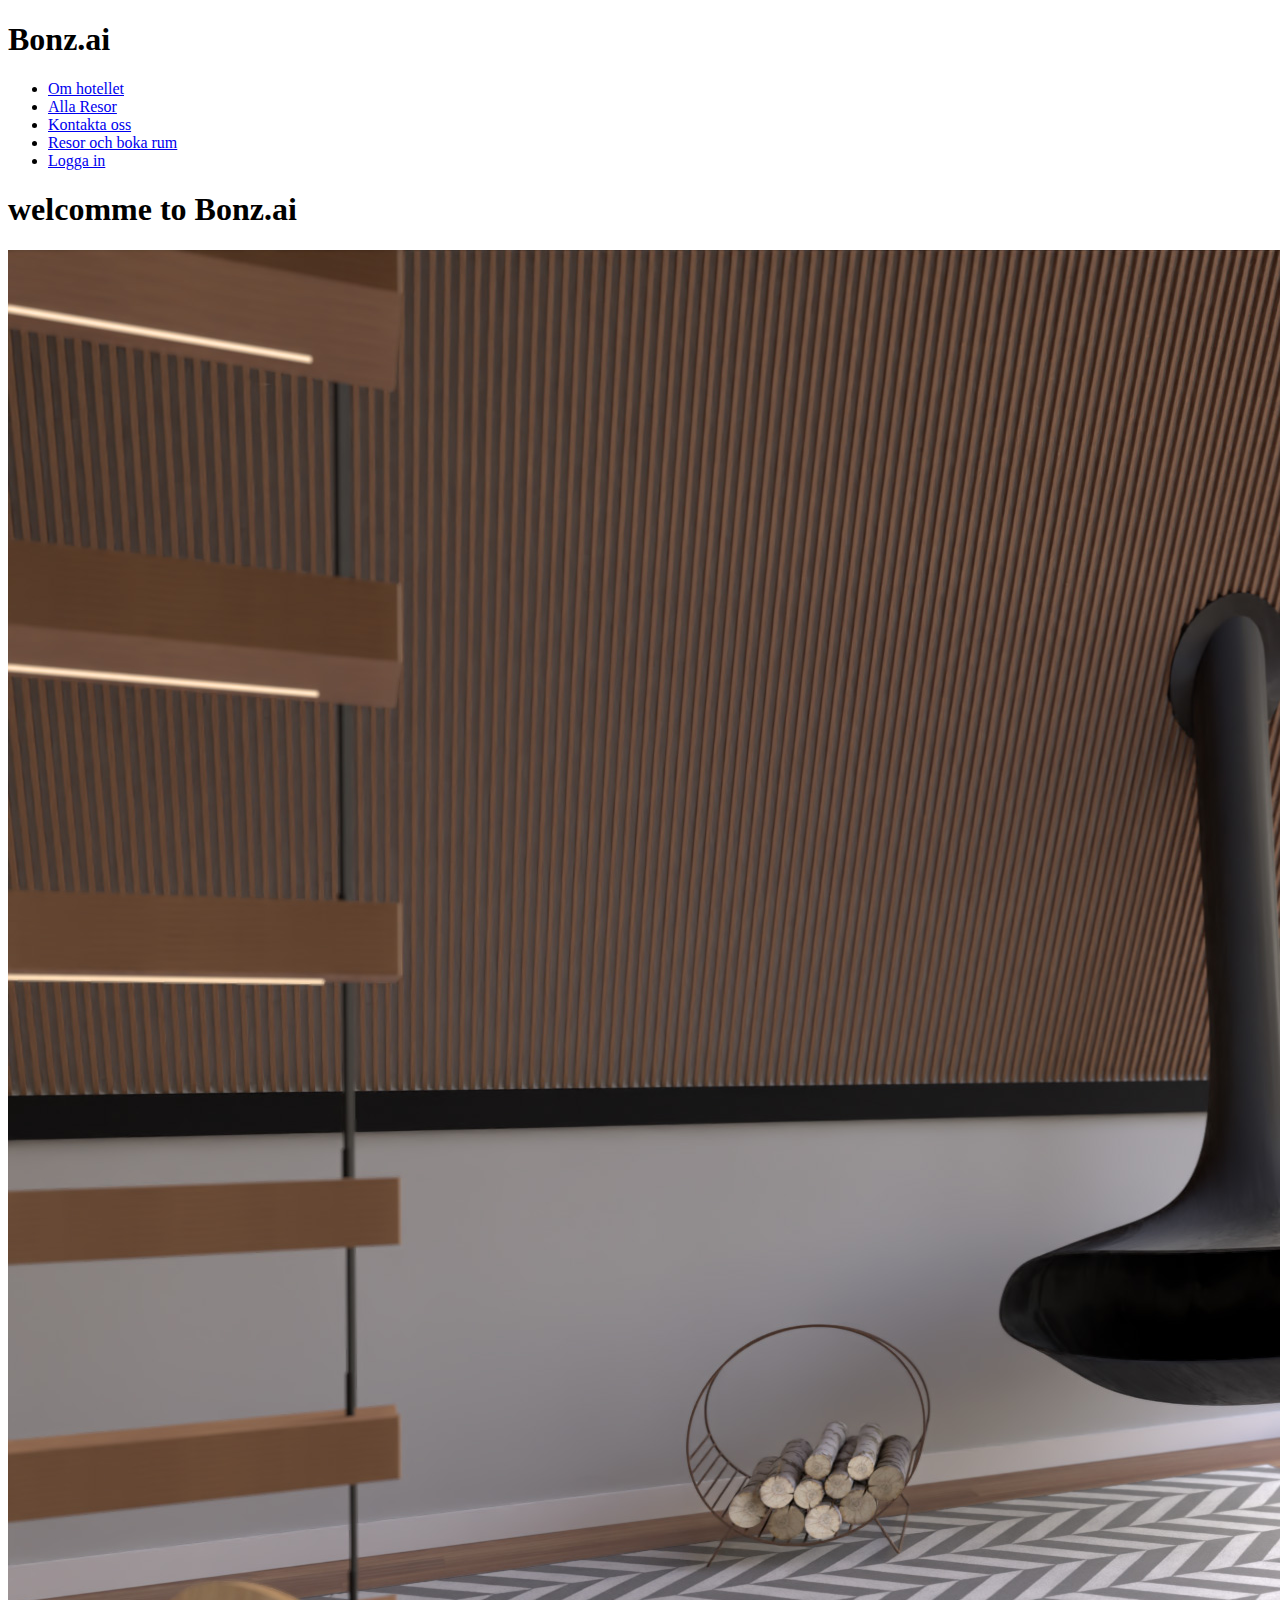
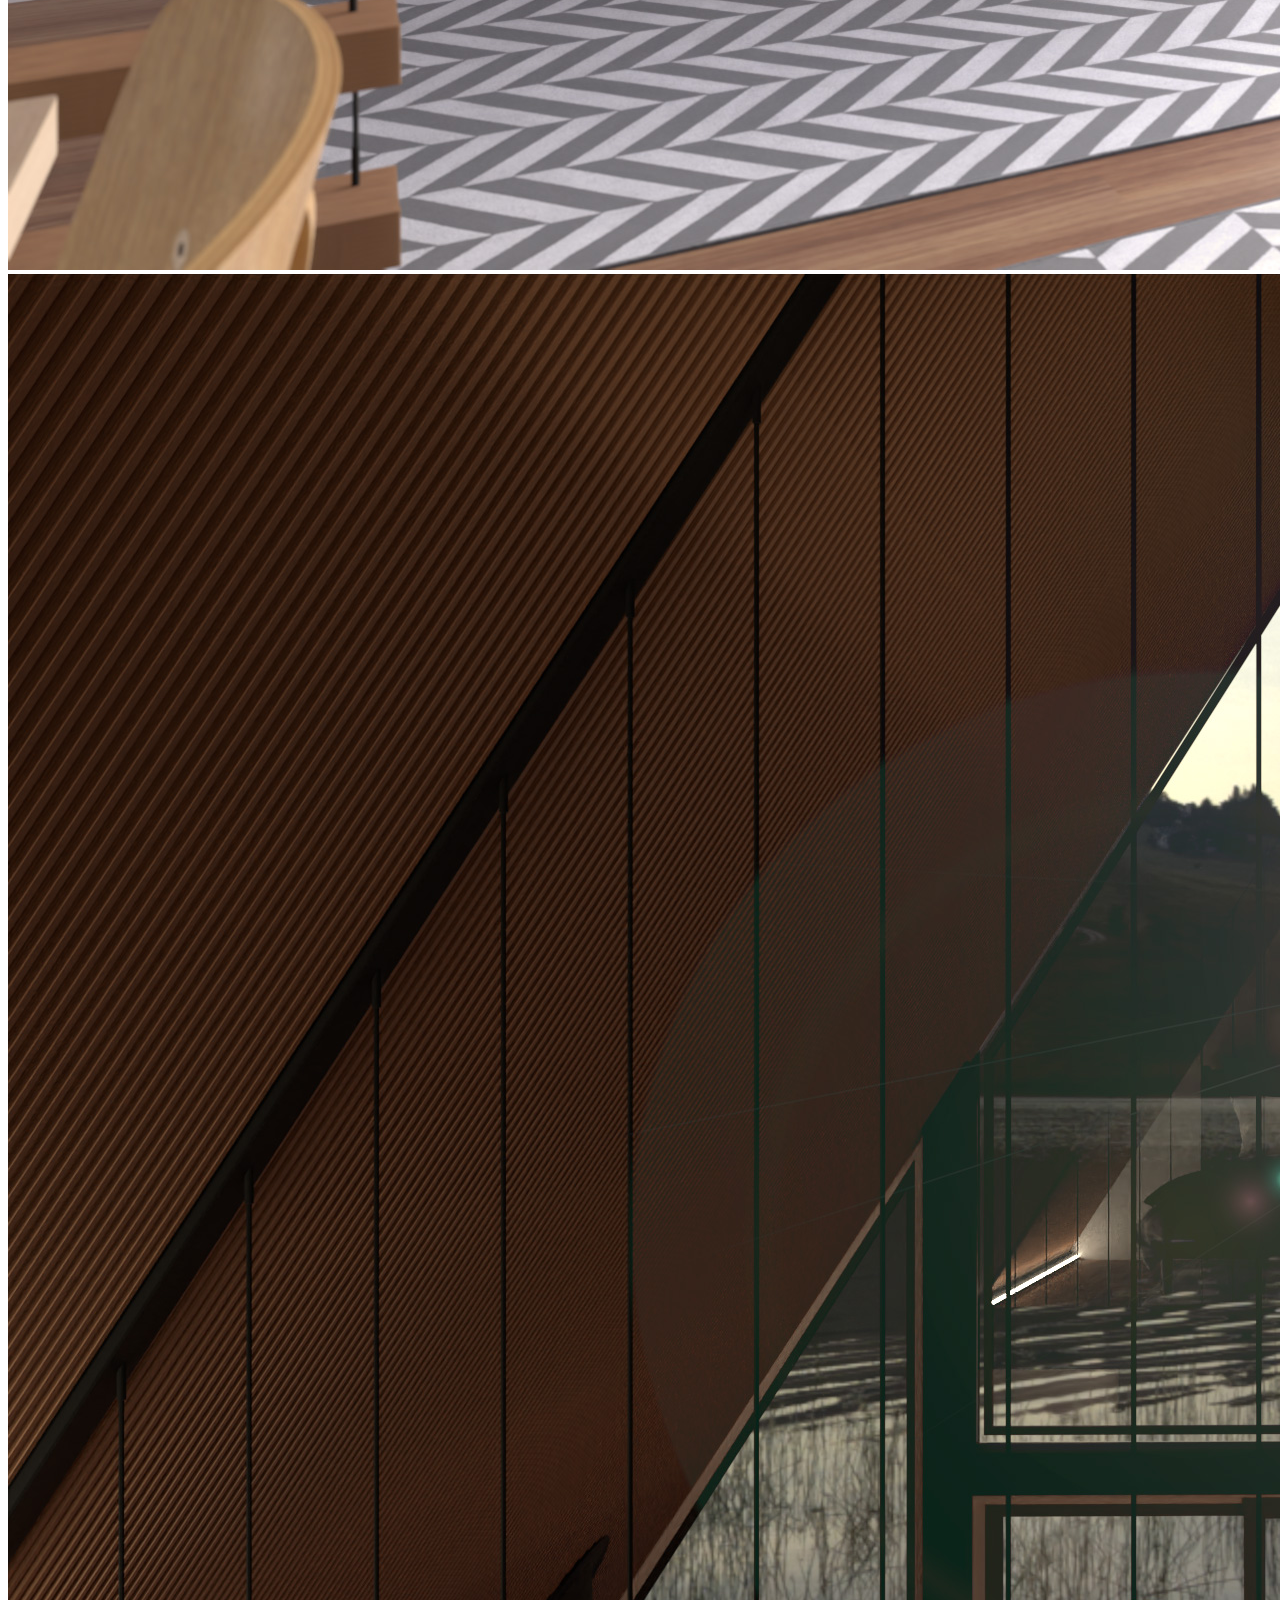
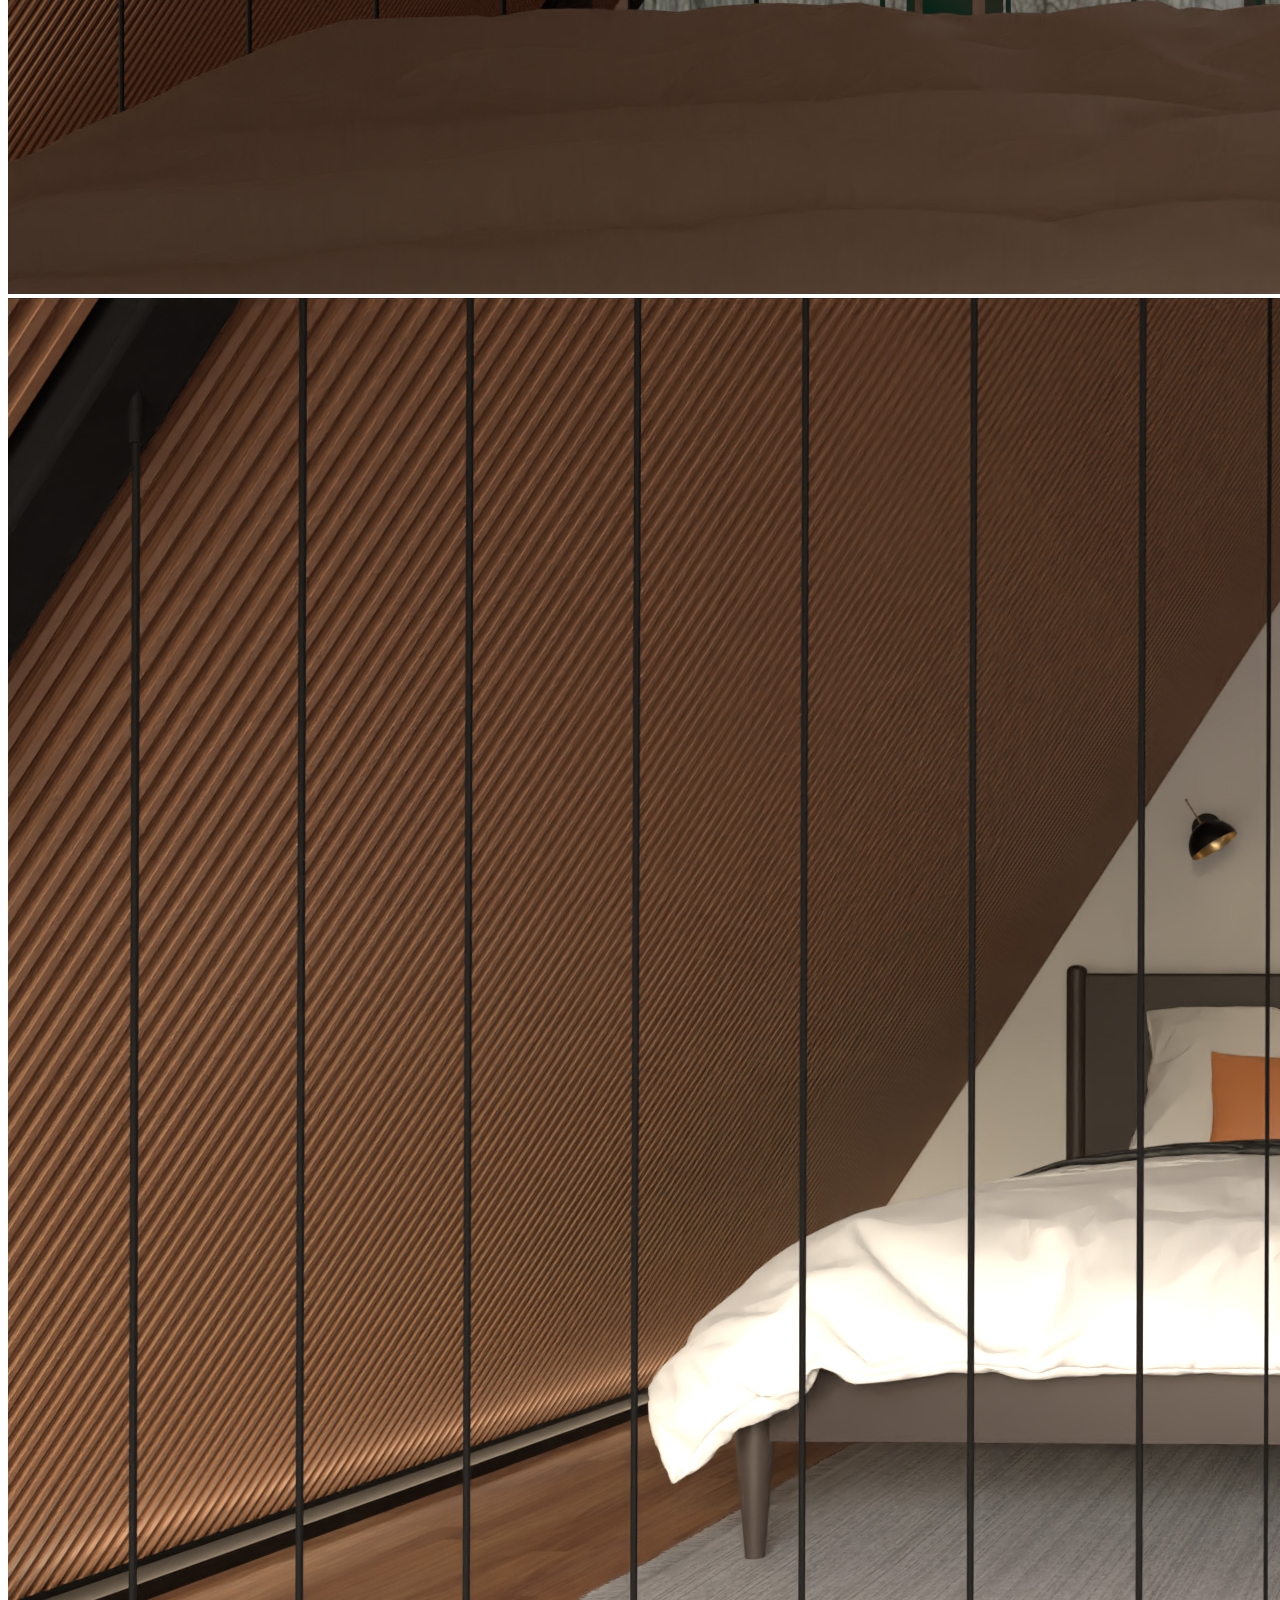
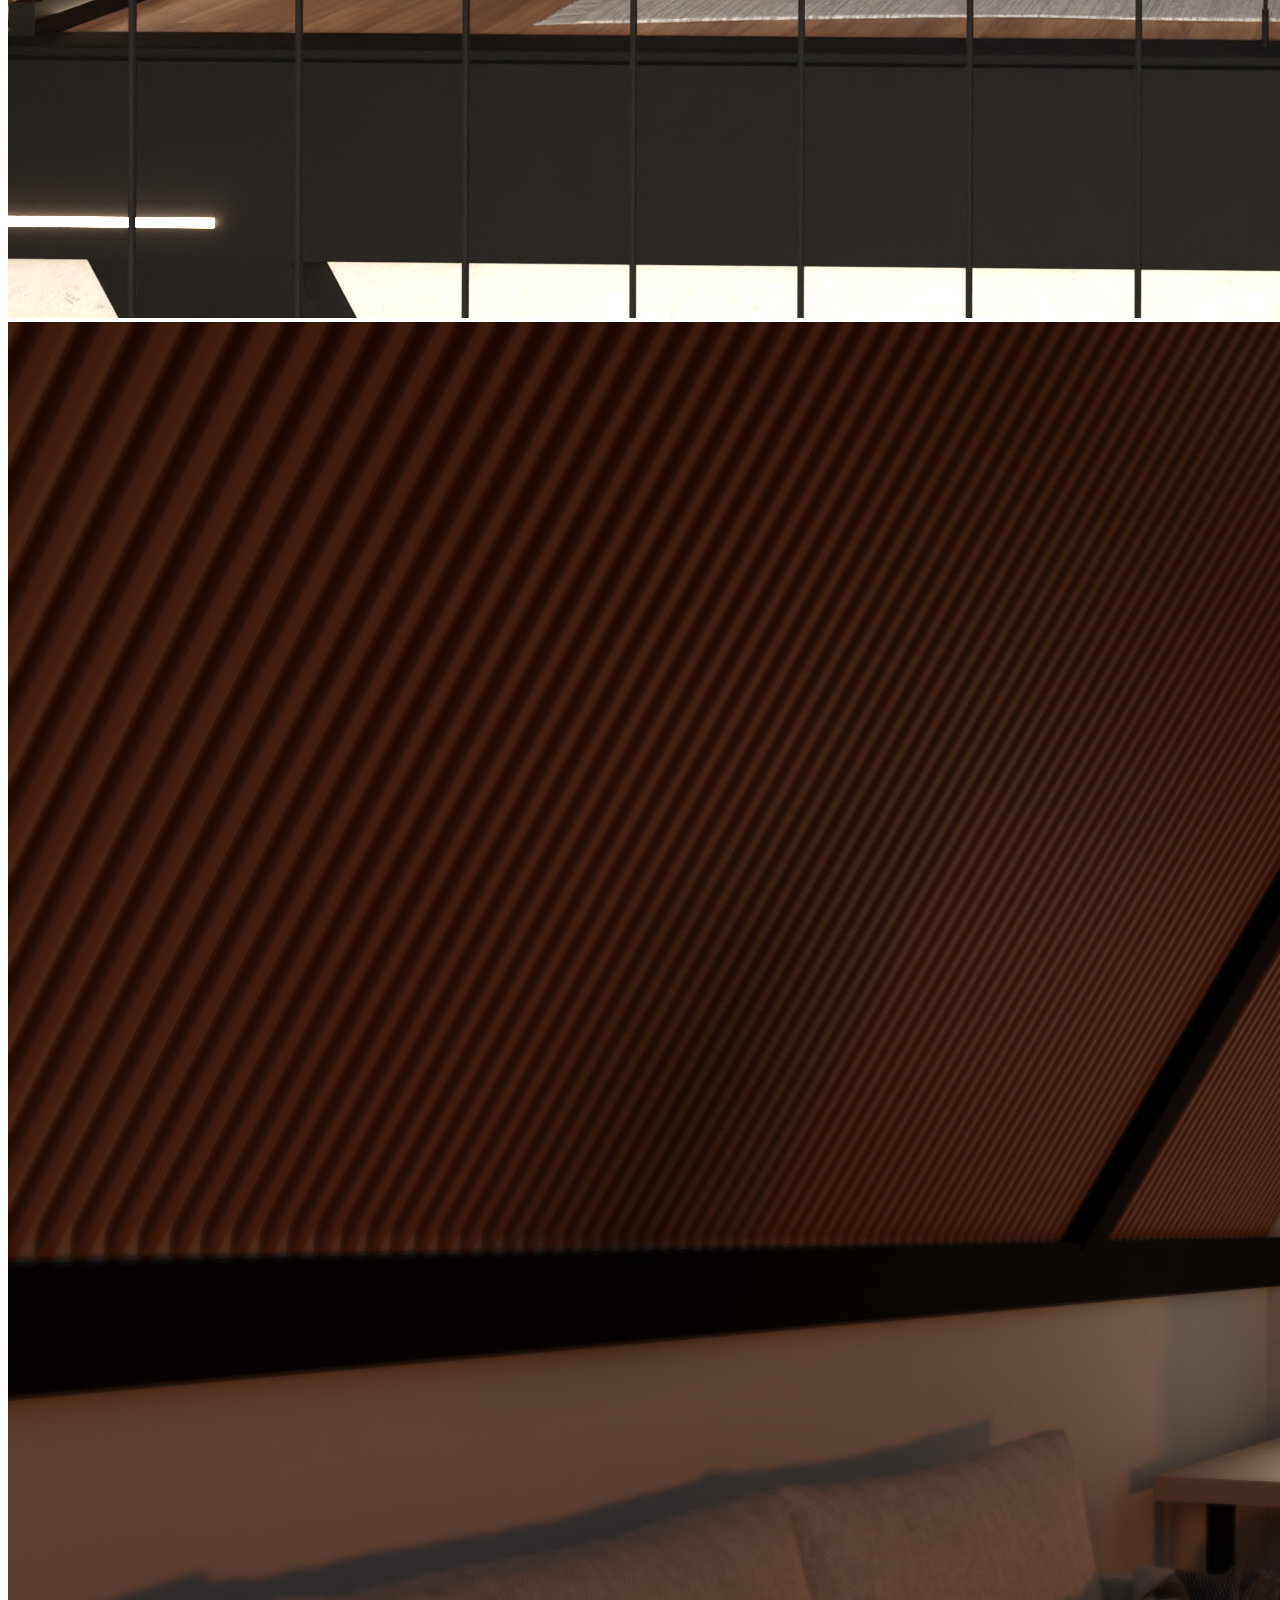
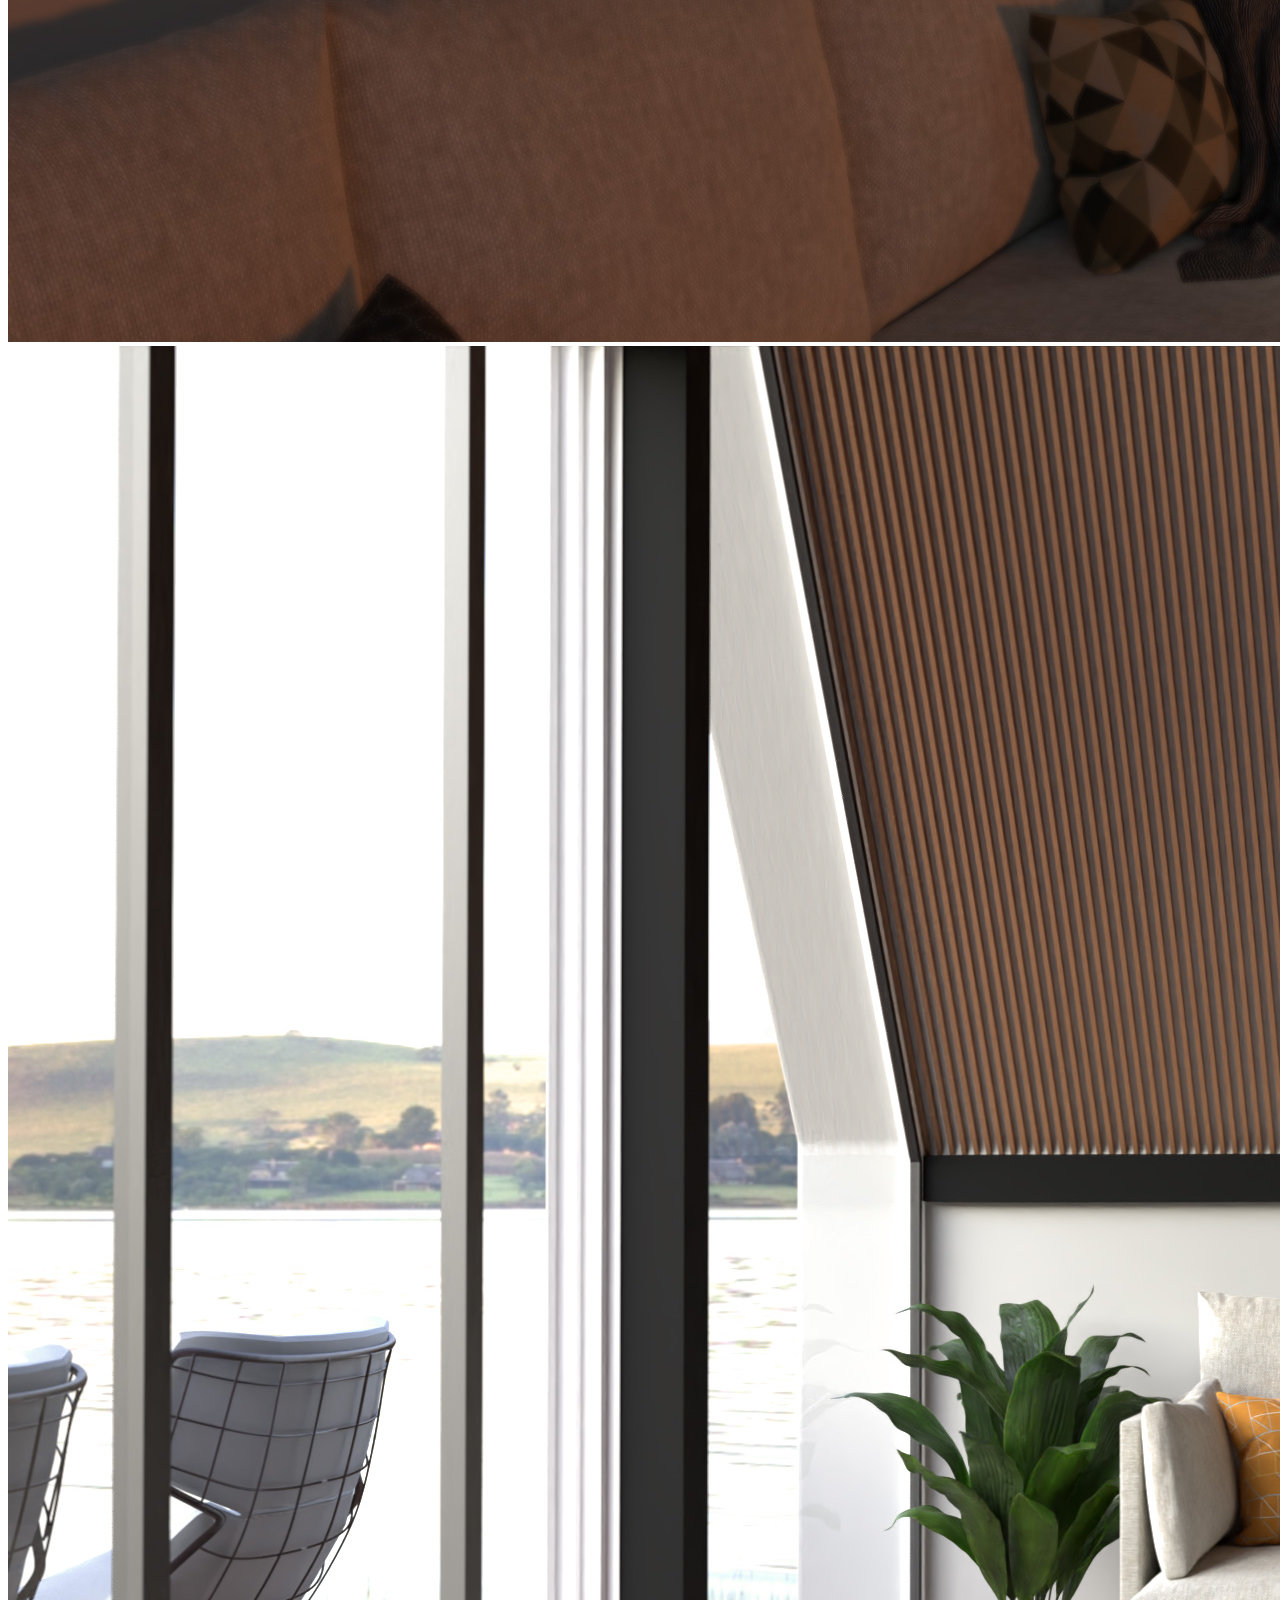
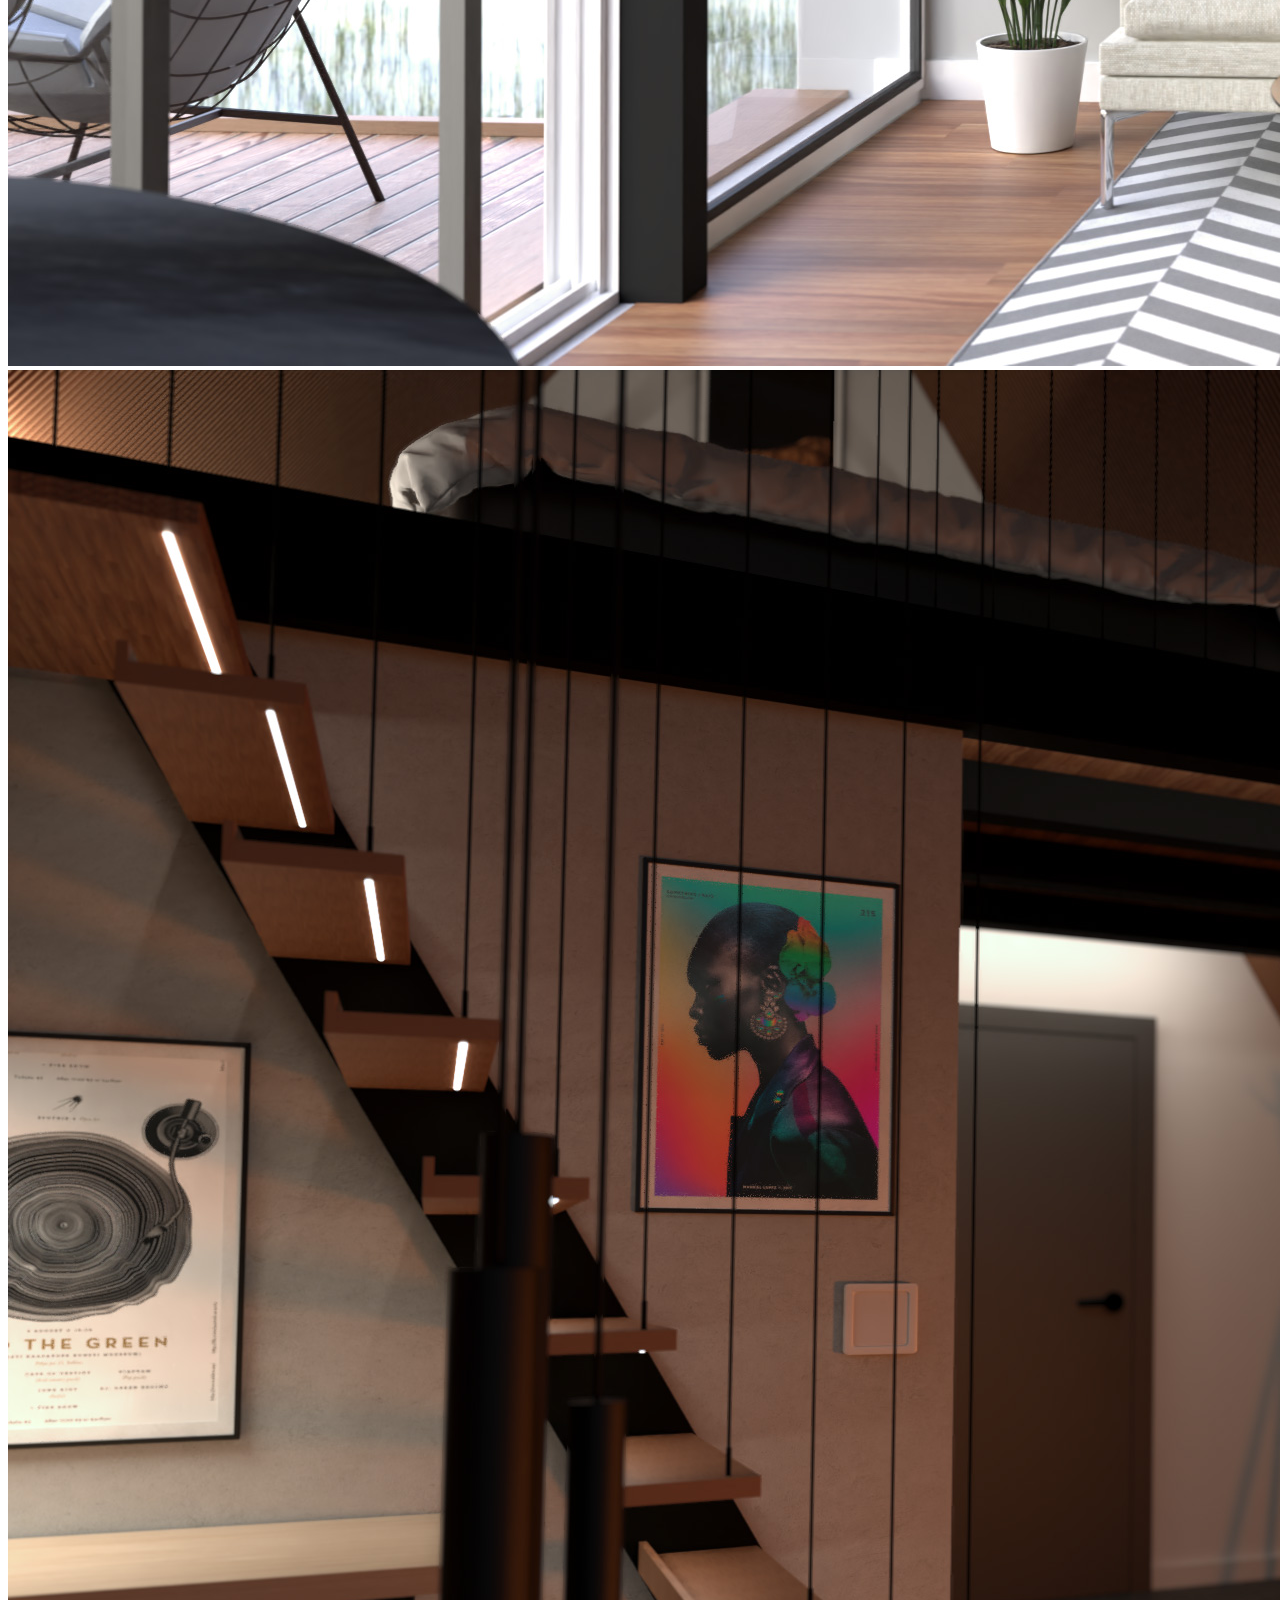
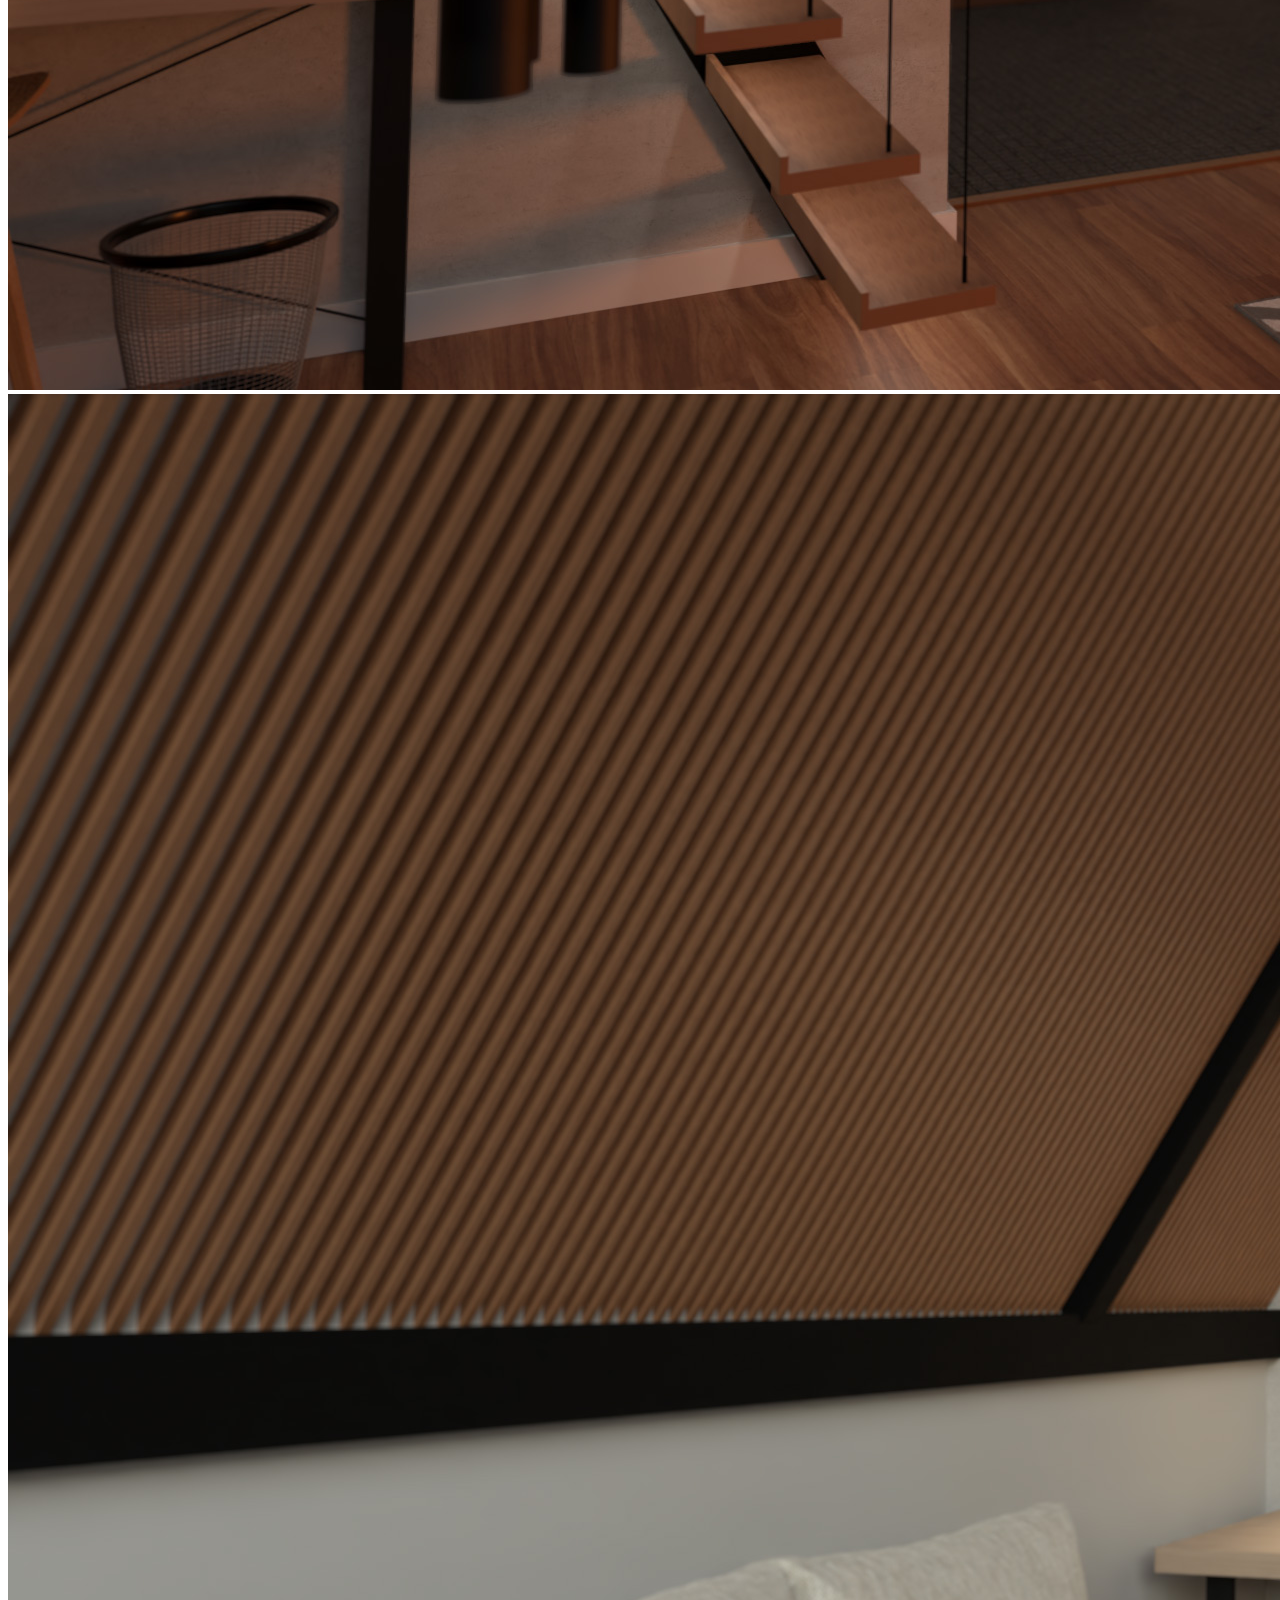
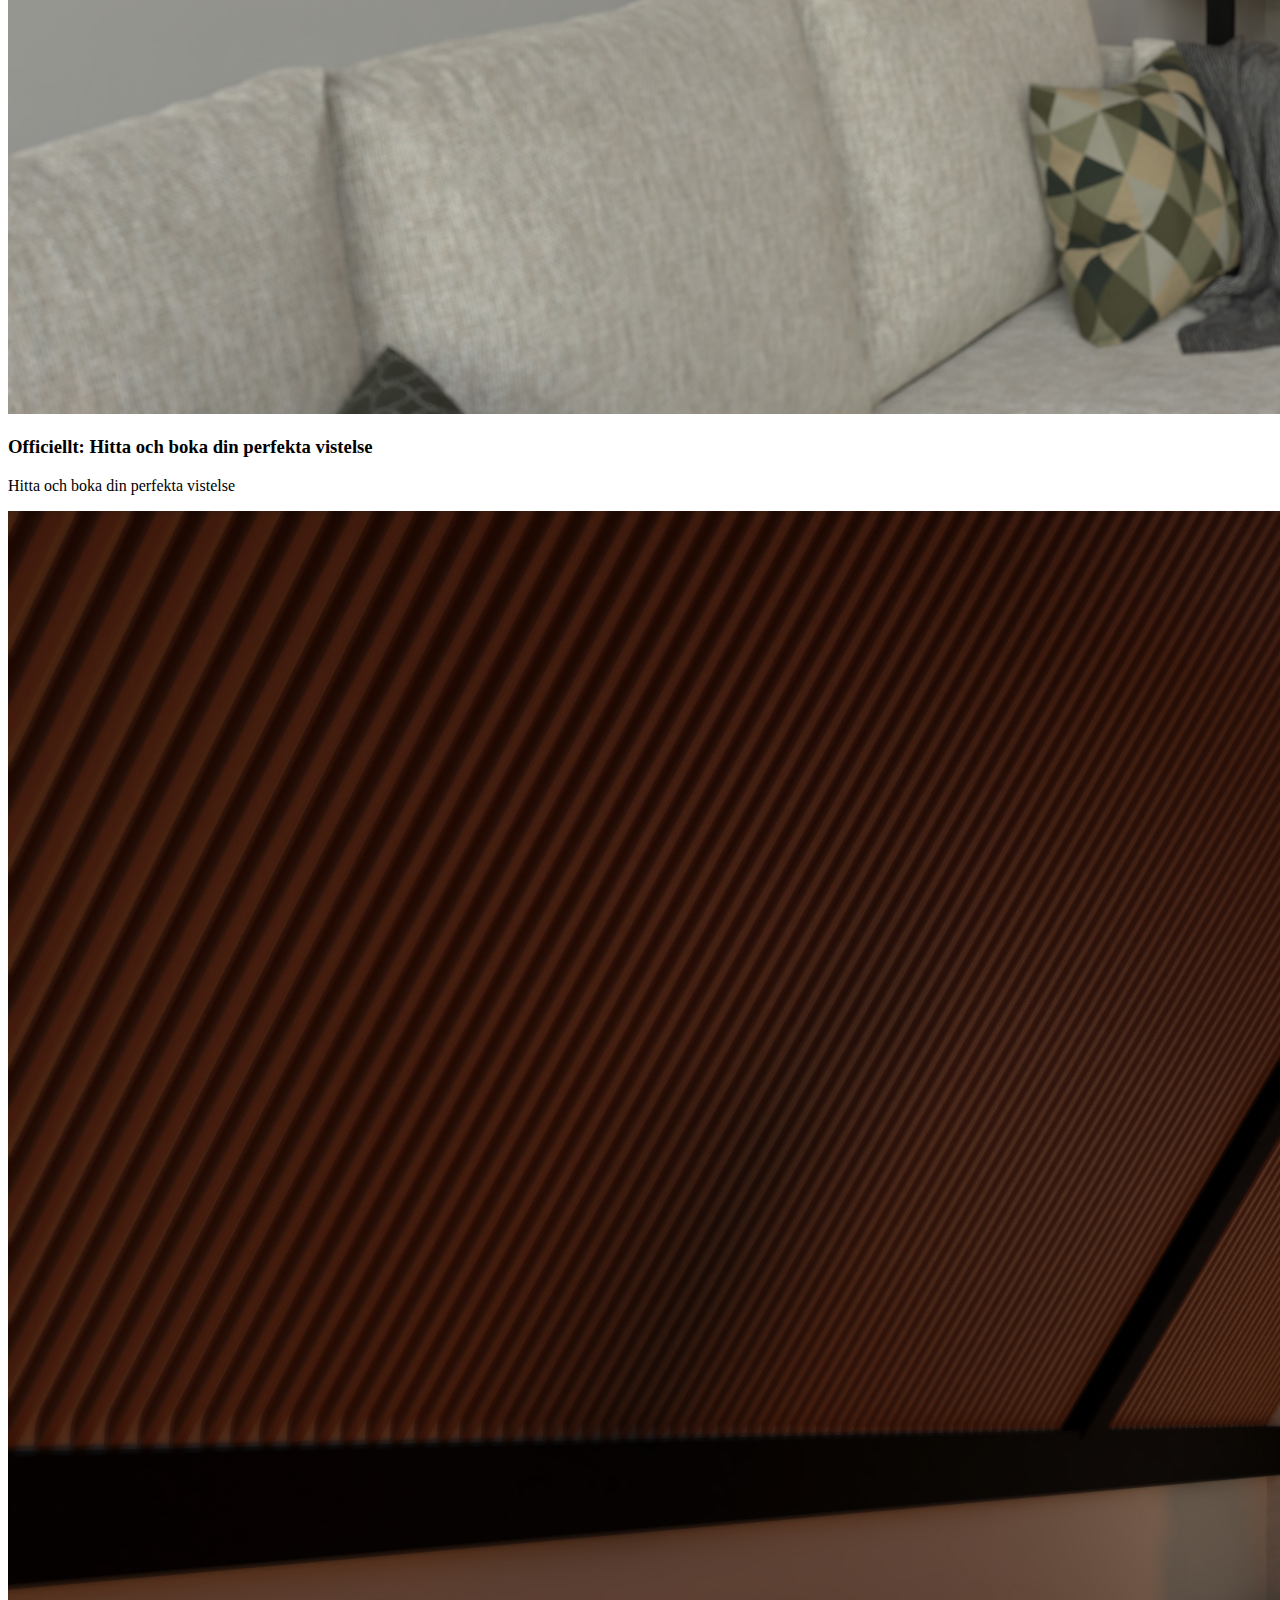
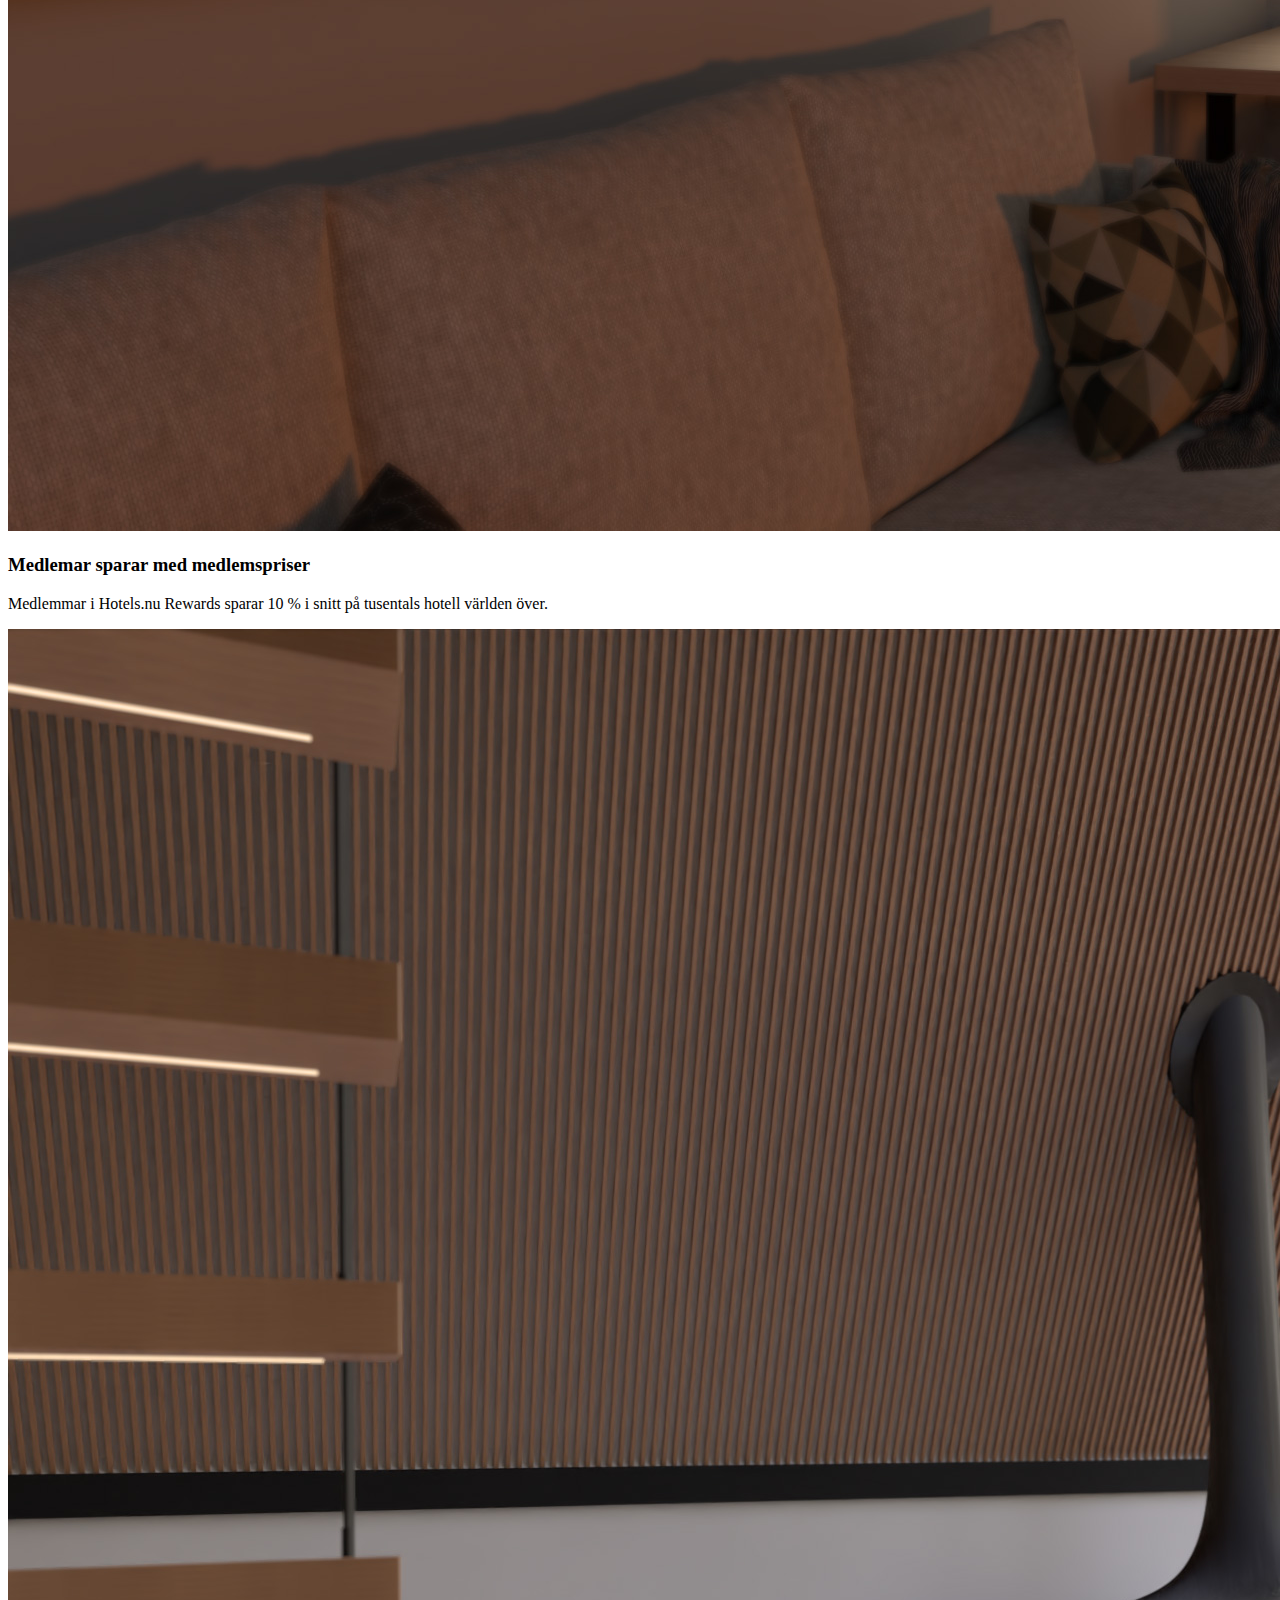
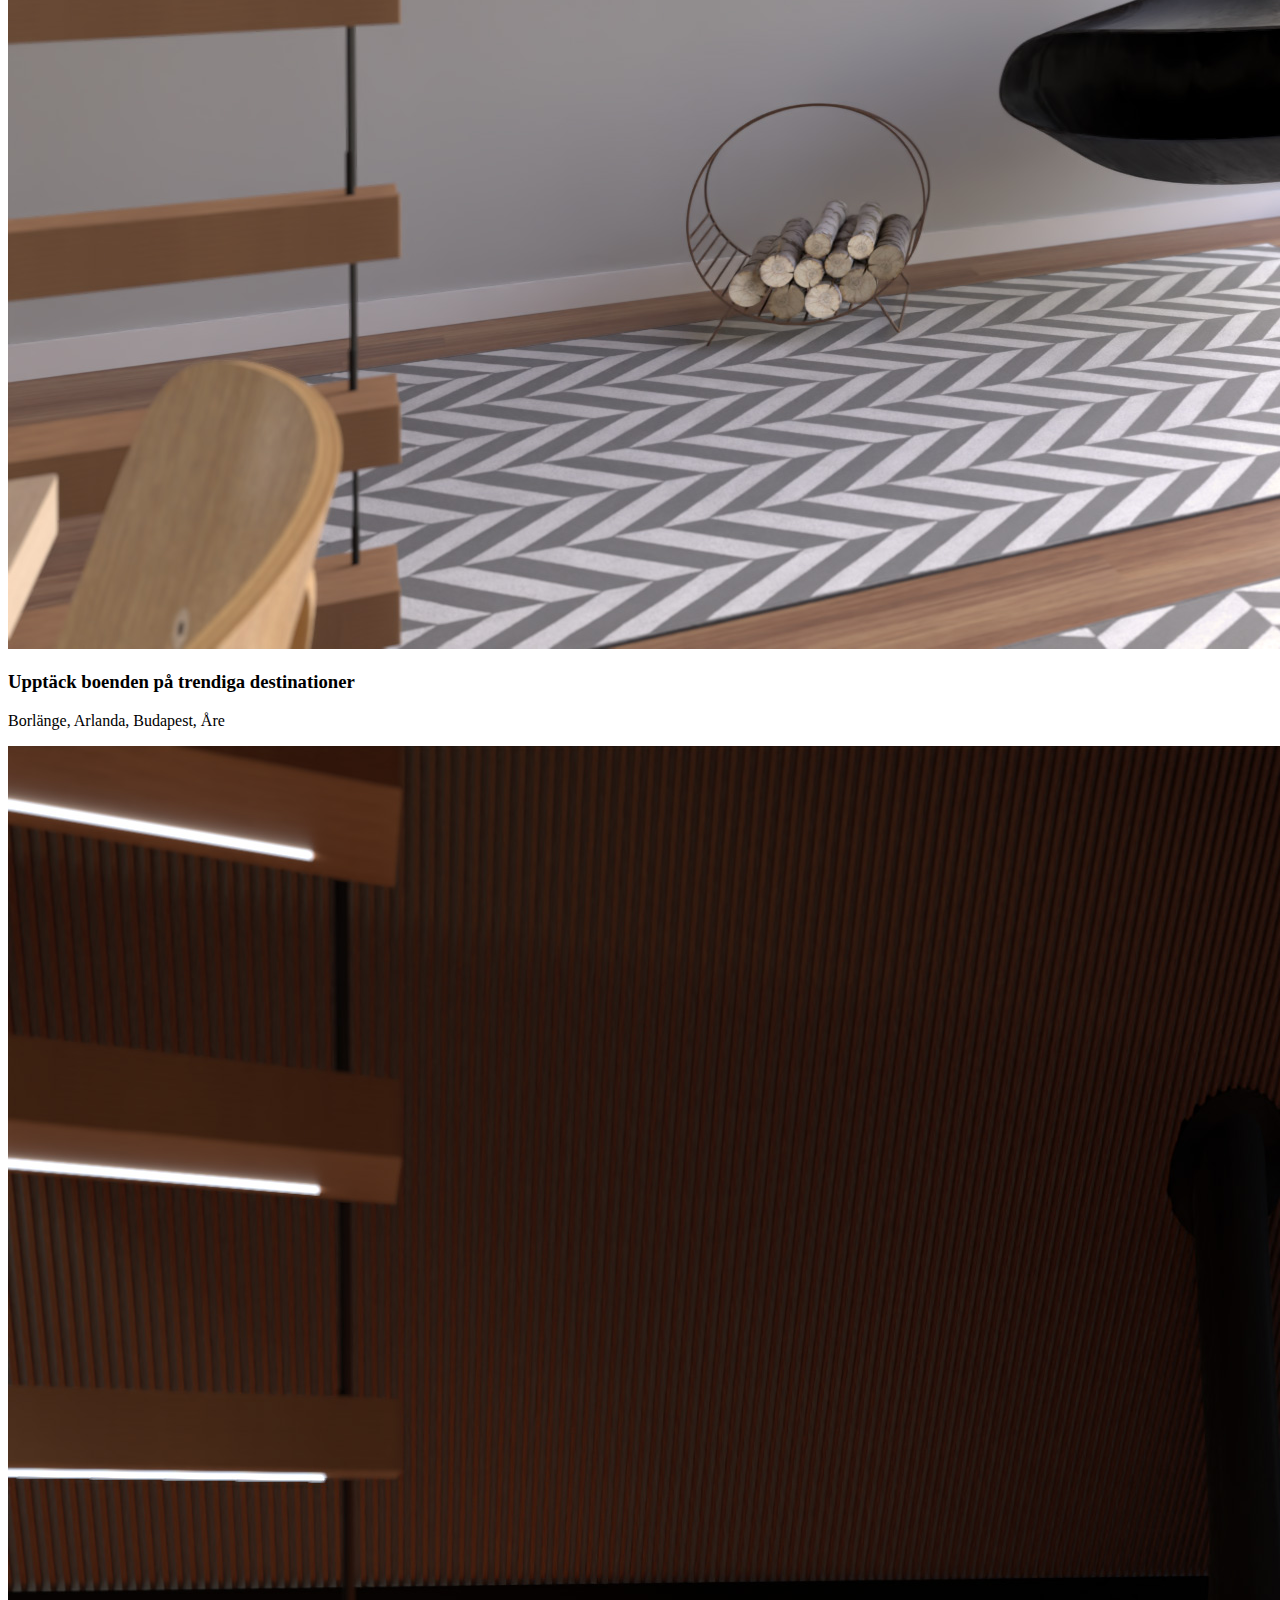
==== index.html @ 0a8dce78 "initial commit" ====
<!DOCTYPE html>
<html lang="en">
<head>
    <meta charset="UTF-8">
    <meta name="viewport" content="width=device-width, initial-scale=1.0">
    <link rel="stylesheet" href="style.css">
    <title>Bonz.ai</title>
    <meta name="viewport" content="width=device-width, initial-scale=1.0">
</head>
<body>

    <!-- Header Section -->
    <header class="header">

        <h1 class="header__title">Bonz.ai</h1>

        <!-- Mobile Menu -->
        <nav class="header__mobile-menu">
            
            <ul class="header__menu-list">
                     <li class="header__list-item"><a href="index om hotellet.html" class="header__menu-link">Om hotellet</a></li>
                <li class="header__list-item"><a href="#" class="header__menu-link">Alla Resor</a></li>
                <li class="header__list-item"><a href="Index Kontakta oss.html" class="header__menu-link">Kontakta oss</a></li>
                <li class="header__list-item"><a href="Index Resor och boka rum.html" class="header__menu-link">Resor och boka rum</a></li>
                <li class="header__list-item"><a href="#" class="header__menu-link">Logga in</a></li>
            </ul>
        </nav>
    </header>

<h1>welcomme to Bonz.ai</h1>

    <div class="grid-container">
        <div class="item1">
            <img src="assets/02-day.jpg">
        </div>
        <div class="item2">
            <img src="assets/03-night.jpg">
        </div>
        <div class="item3">
            <img src="assets/04-day.jpg">
        </div>
        <div class="item4">
            <img src="assets/01-night.jpg">
        </div>
        <div class="item5">
            <img src="assets/05-day.jpg">
        </div>
        <div class="item6">
            <img src="assets/06-night.jpg">
        </div>
       
    
    </div>
    
    <!-- Hero Section -->
    <section class="hero-section">
        <div class="page-wrapper">
                
            <article class="hero-section__article hero-section__article--main-article">
                <div class="hero-section__img-container">
                    <img src="assets/01-day.jpg">
                </div>
                
                <h3 class="hero-section__article-title">Officiellt: Hitta och boka din perfekta vistelse</h3>
                <p class="hero-section__info-text"> Hitta och boka din perfekta vistelse</p>
            </article>
            <article class="hero-section__article">
                <div class="hero-section__img-container">
                    <img src="./assets/01-night.jpg" alt="Under">
                </div>
                <h3 class="hero-section__article-title">Medlemar sparar med medlemspriser</h3>
                <p class="hero-section__info-text">Medlemmar i Hotels.nu Rewards sparar 10 % i snitt på tusentals hotell världen över.</p>
            </article>
            <article class="hero-section__article">
                <div class="hero-section__img-container">
                    <img src="./assets/02-day.jpg" alt="" class="hero-section__img">
                </div>
                <h3 class="hero-section__article-title">Upptäck boenden på trendiga destinationer</h3>
                <p class="hero-section__info-text">Borlänge, Arlanda, Budapest, Åre </p>
            </article>
            <article class="hero-section__article">
                <div class="hero-section__img-container">
                    <img src="./assets/02-night.jpg" alt="" class="hero-section__img">
                </div>
                <h3 class="hero-section__article-title">Res iväg till Helgen</h3>
                <p class="hero-section__info-text">
                    8,6 Fantastiskt
                    Toppbetyg för renlighet
                    Se alla 259 recensioner Treehouse Hotel London</p>    
                    
                    London
                    45 % rabatt
                    Priset är 14 619 kr
                    14 619 kr
                    <img src="assets/08-night.jpg" alt="Under">
                    Priset var 26 581 kr
                    26 581 kr
                    för 2 nätter
                    7 310 kr per natt
                    inklusive skatter och avgifter
                    
                    
                    
                <p class="hero-section__info-text">9.0/10Underbart (1008 recensioner) Skt. Petri</p>
                    Köpenhamn
                    25 % rabatt
                    Priset är 8 741 kr
                    8 741 kr

                    <img src="assets/05-night.jpg" alt="Under">

                    Priset var 11 608 kr
                    11 608 kr
                    för 2 nätter
                    4 370 kr per natt
                    inklusive skatter och avgifter

                <p class="hero-section__info-text"> 
                    VIP Access
                    9.2/10Underbart (488 recensioner) Hotel de nell </p>   
                    Paris
                    Medlemspris tillgängligt
                    Priset är 8 726 kr
                    8 726 kr
                    
                    <img src="assets/04-night.jpg" alt="Under">

                    Priset var 12 411 kr
                    12 411 kr
                    för 2 nätter
                    4 363 kr per natt
                    inklusive skatter och avgifter


            </article>
        </div>
    </section>

    <!-- News Section -->
    <div class="page-wrapper">
        <section class="news-section">
            <h3 class="news-section__title">Appen</h3>
            <ul class="news-section__news-list">
                <!-- Article -->
                <li class="news-section__news-item">
                    <article class="news-section__article">
                        <div class="news-section__img-container">
                            <img src="./assets/03-night.jpg" alt="" class="news-section__img">
                        </div>
                        <div class="news-section__content">
                            <h2 class="news-section__article-title">Med Hotels.coms app kan du</h2>
                            <p class="news-section__info-text">
                                
                            Spara 10 % eller mer på fler än 100 000 hotell över hela världen
                            tjäna en bonusnatt* för var tionde natt du bor
                            söka, boka och spara direkt i mobilen.
                            </p>
                        </div>
                    </article>
                </li>
            </ul>
        </section>
    </div>
               
                <!-- News Section -->
    <div class="page-wrapper">
        <section class="news-section">
            <h2 class="news-section__title">Börja planera din nästa resa</h2>
            <ul class="news-section__news-list">
                <!-- Article -->
                <li class="news-section__news-item">
                    <article class="news-section__article">
                        <div class="news-section__img-container">
                            <img src="./assets/04-day.jpg" alt="" class="news-section__img">
                        </div>
                        <div class="news-section__content">
                            <h3 class="news-section__article-title"></h3>
                            <p class="news-section__info-text">Medlemmar får mer med medlemspriser
                                Se medlemspriser
                                
                                
                                Ultimata destinationer för 2023
                                Planera ett år av resor
                                
                                
                                VIP Access-boenden
                                Boka nu
                                
                                
                            </p>
                        </div>
                    </article>
                </li>
            </ul>
        </section>
    </div>
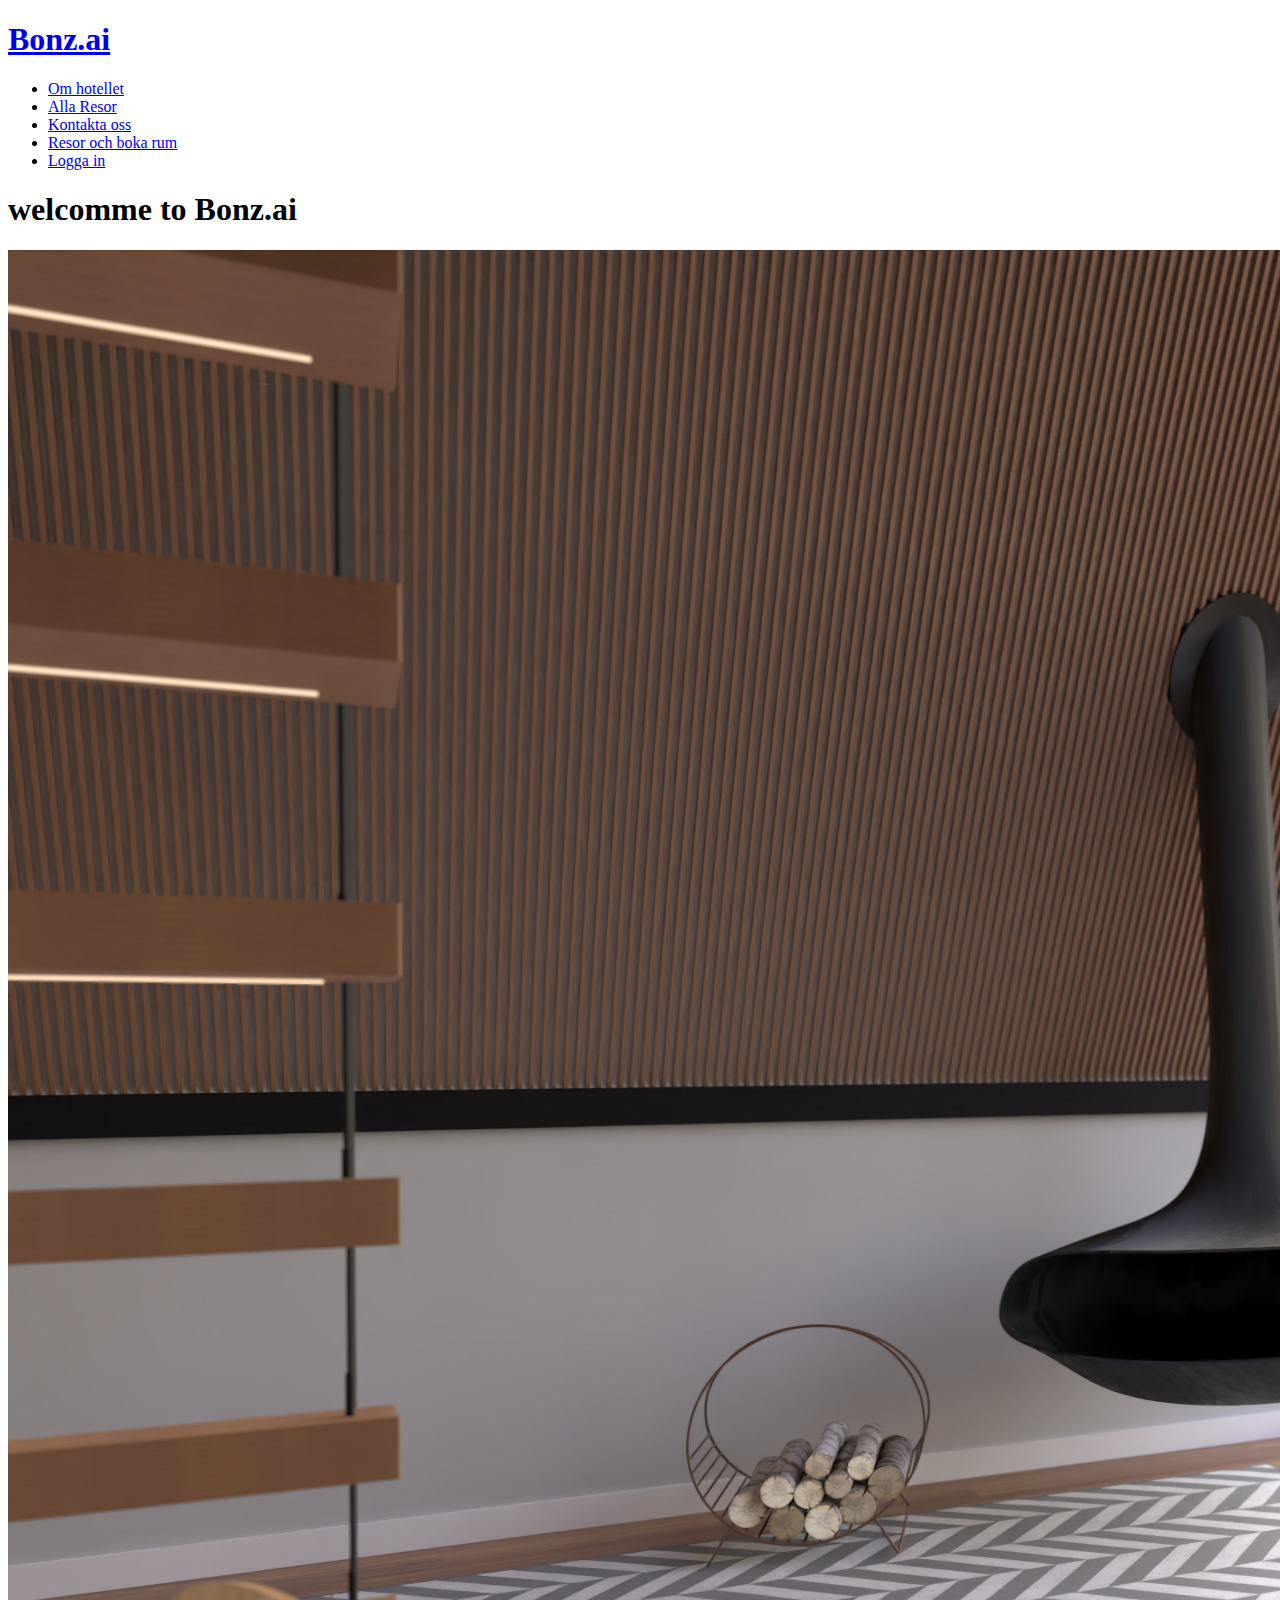
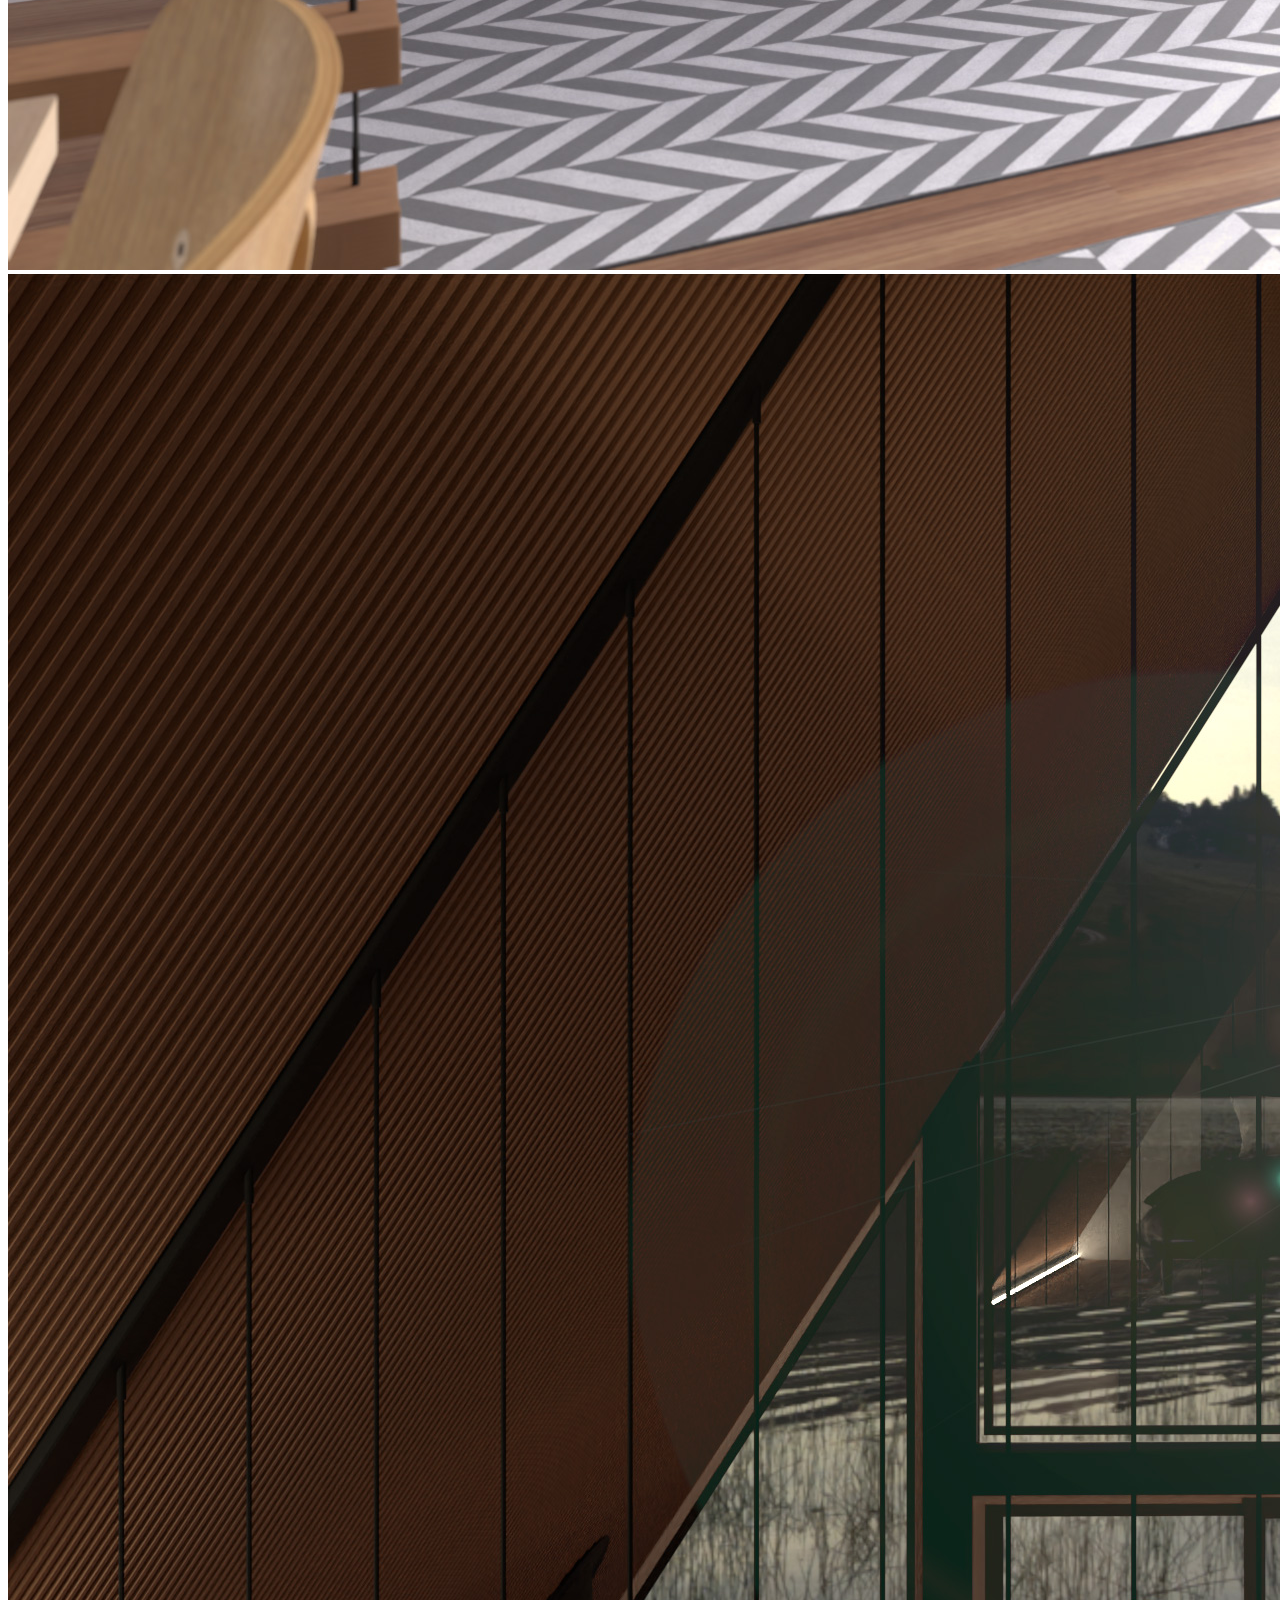
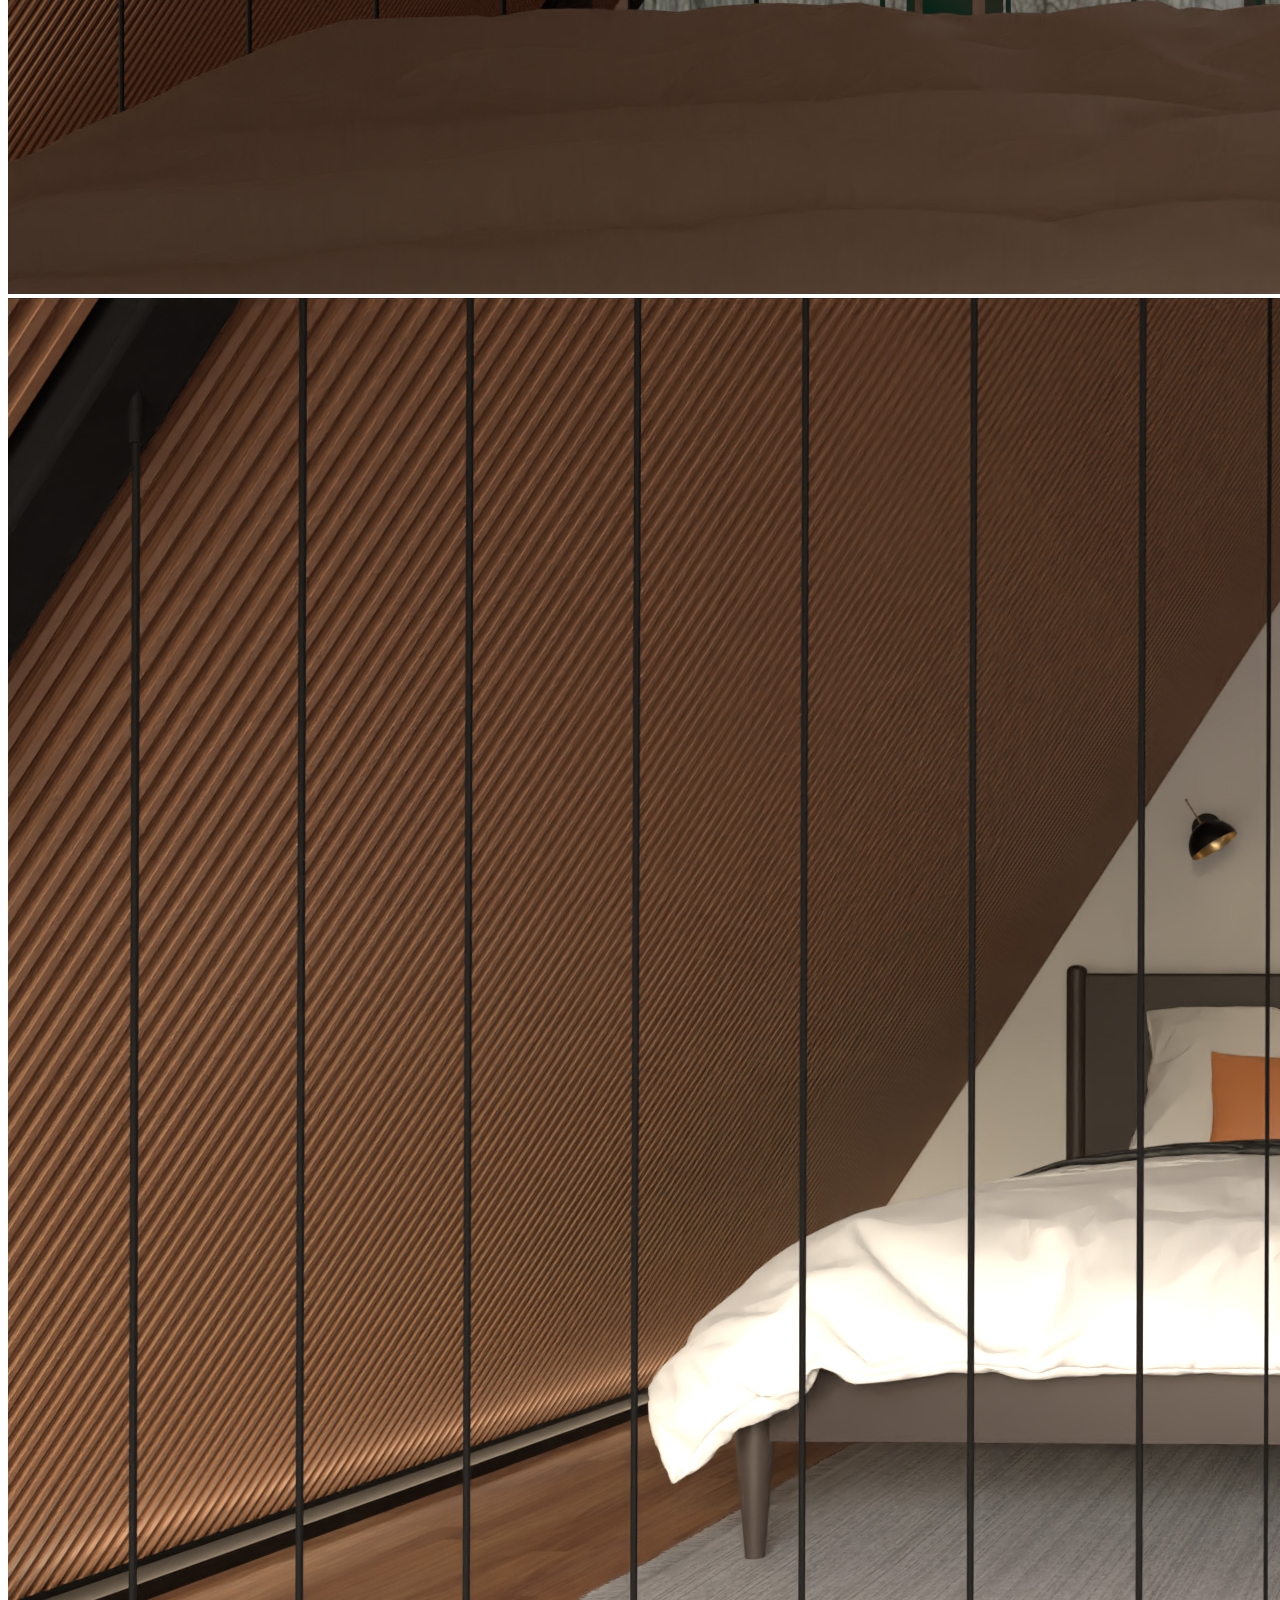
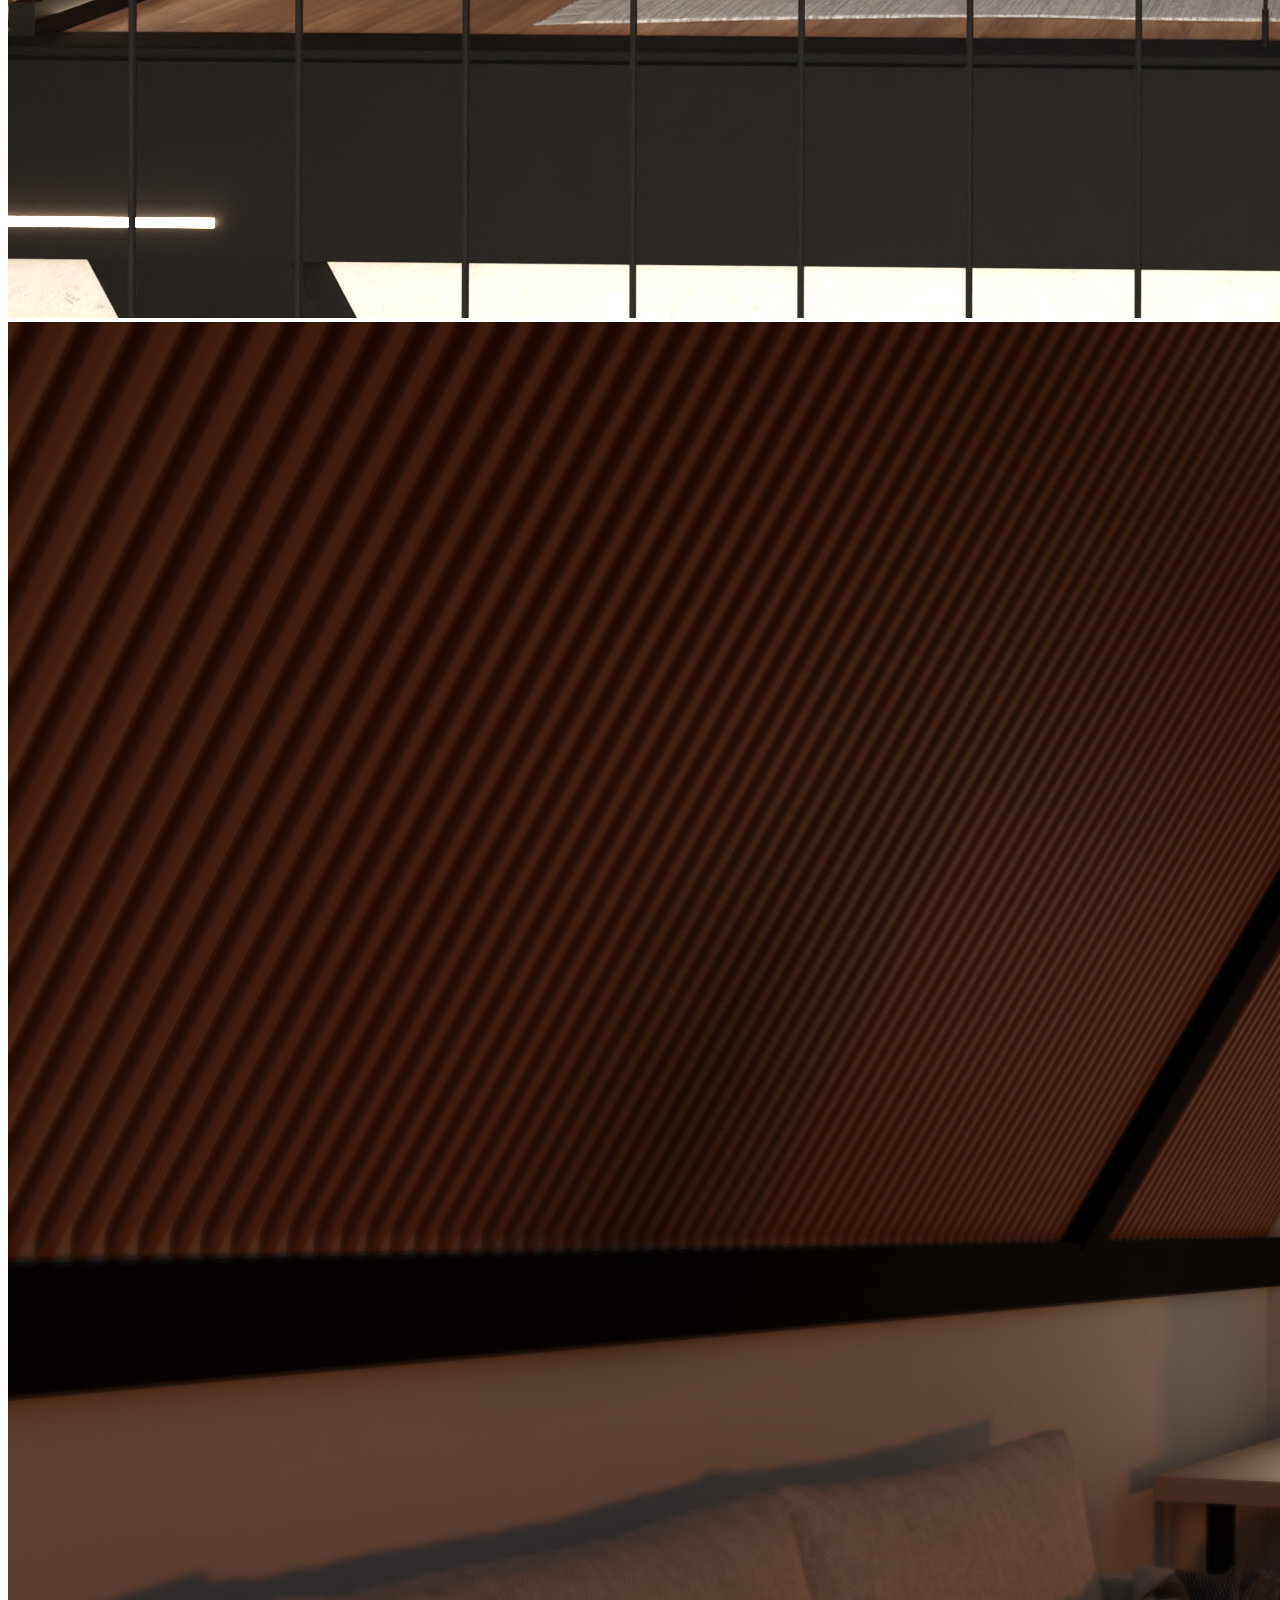
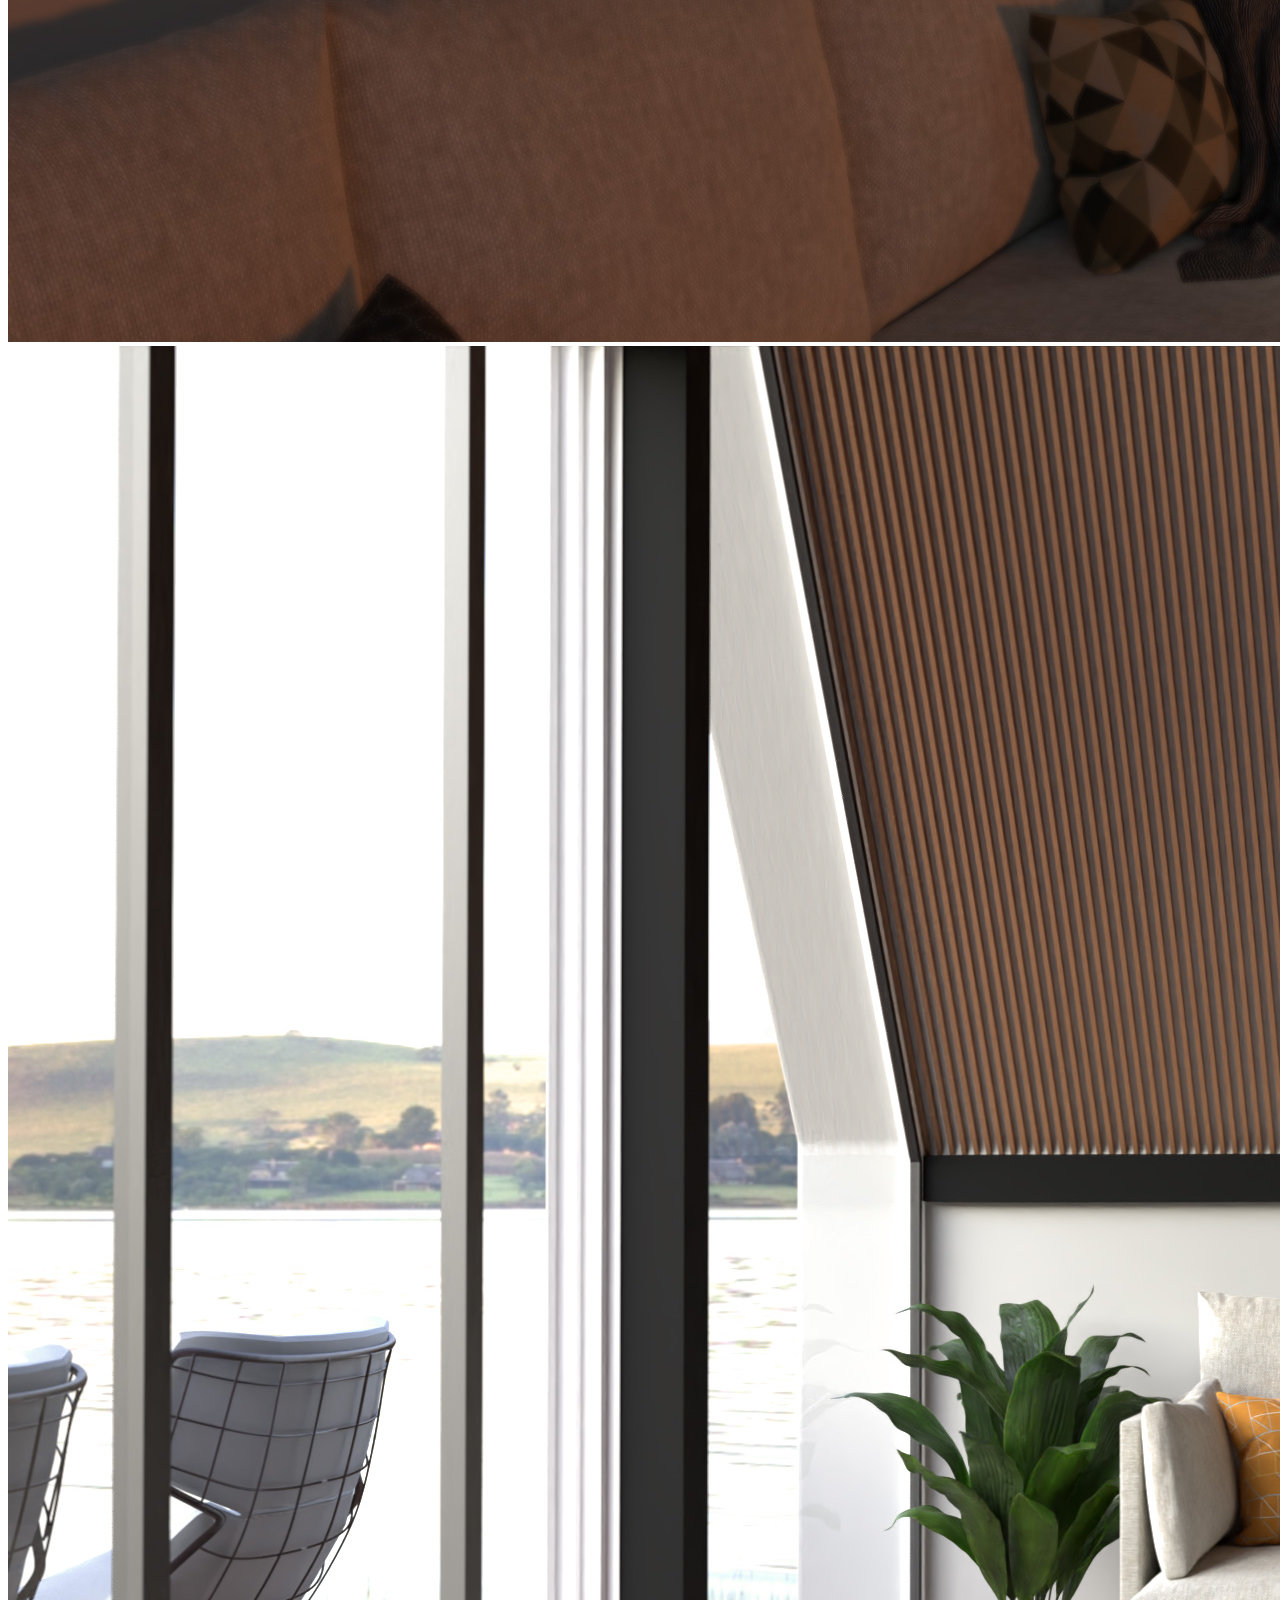
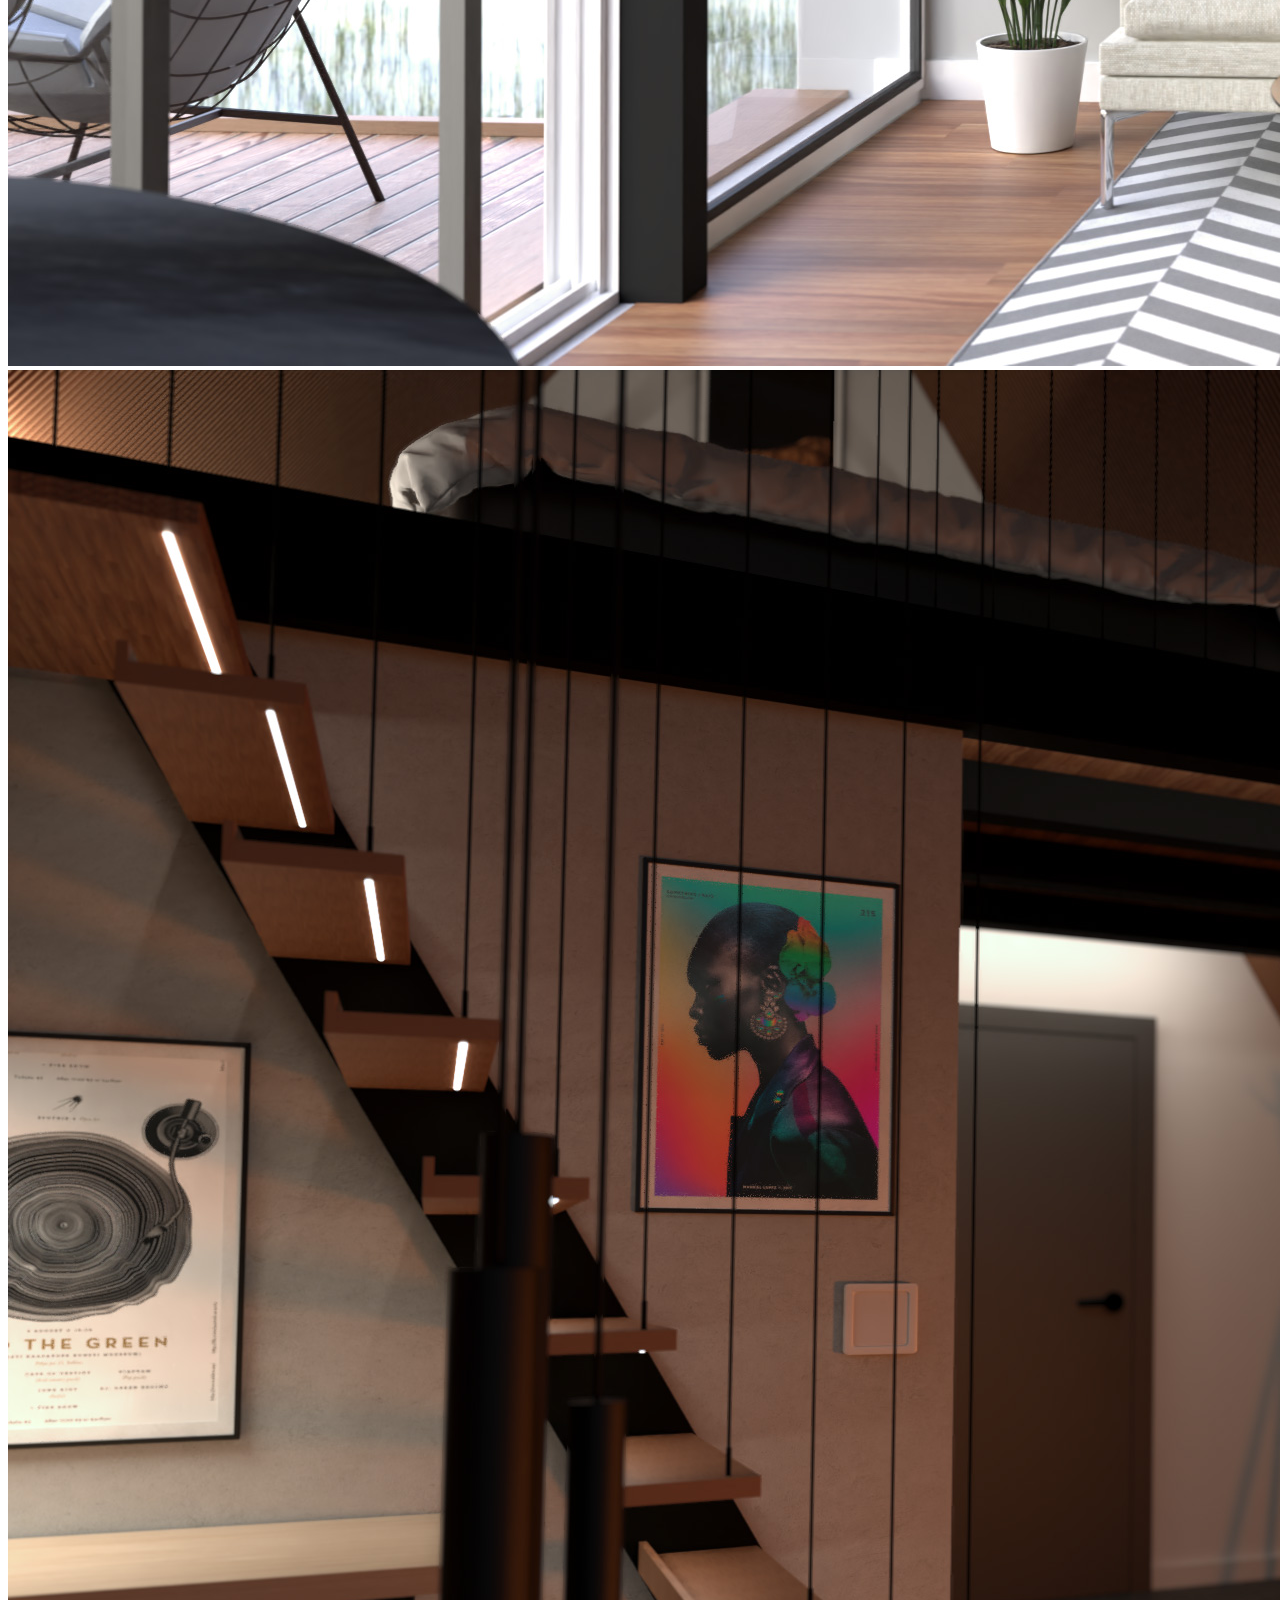
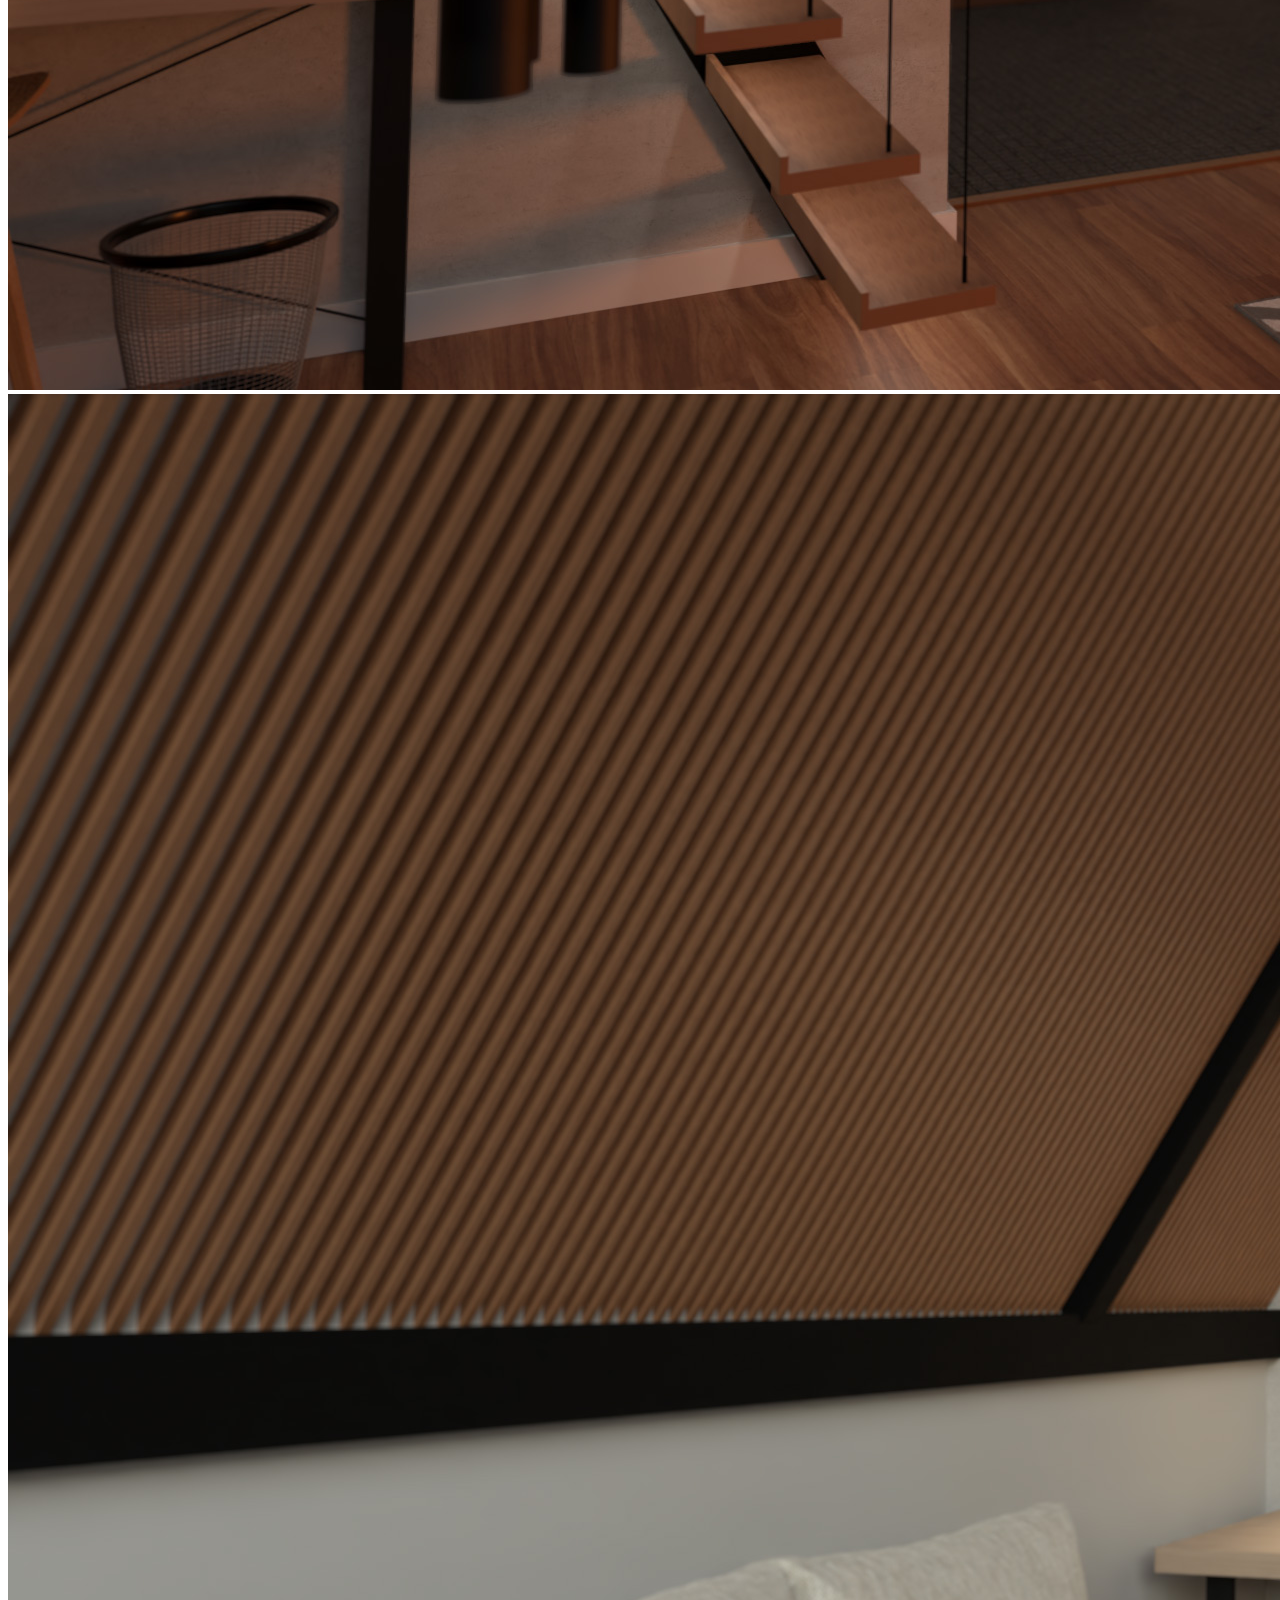
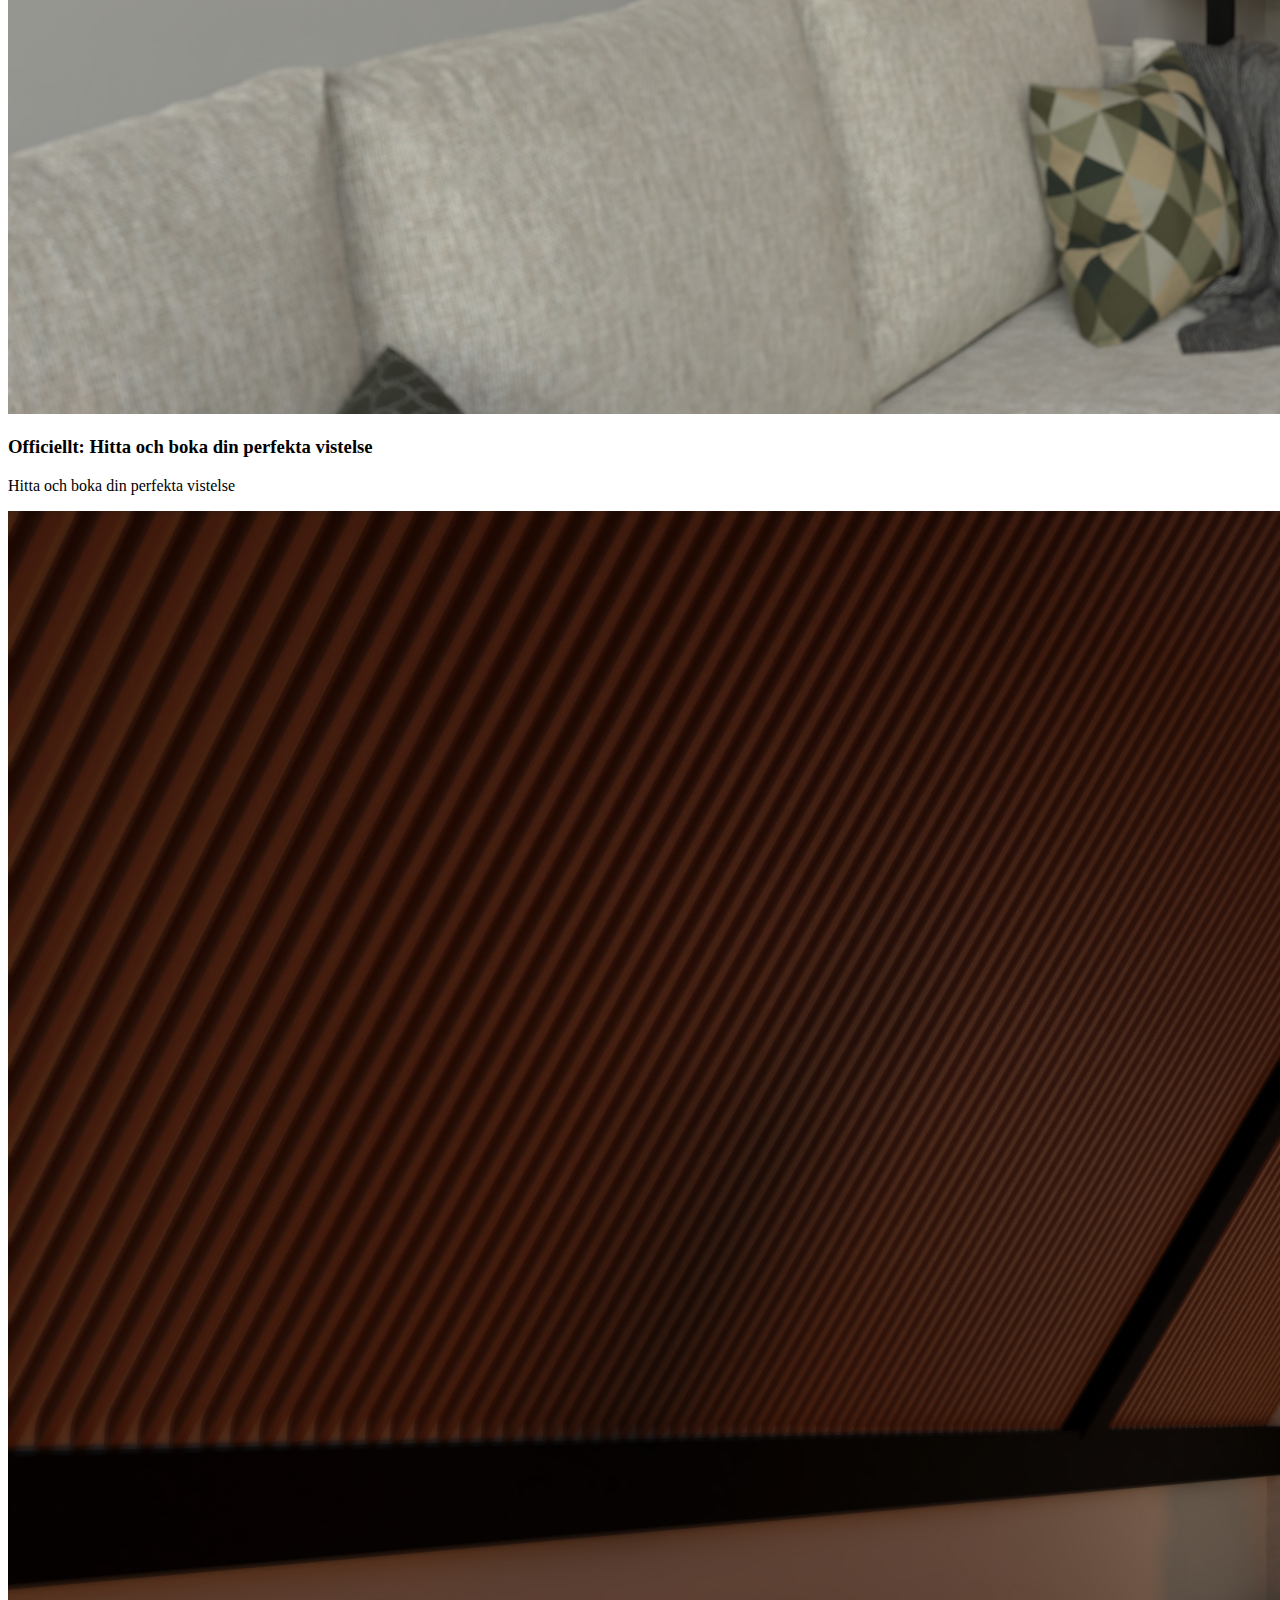
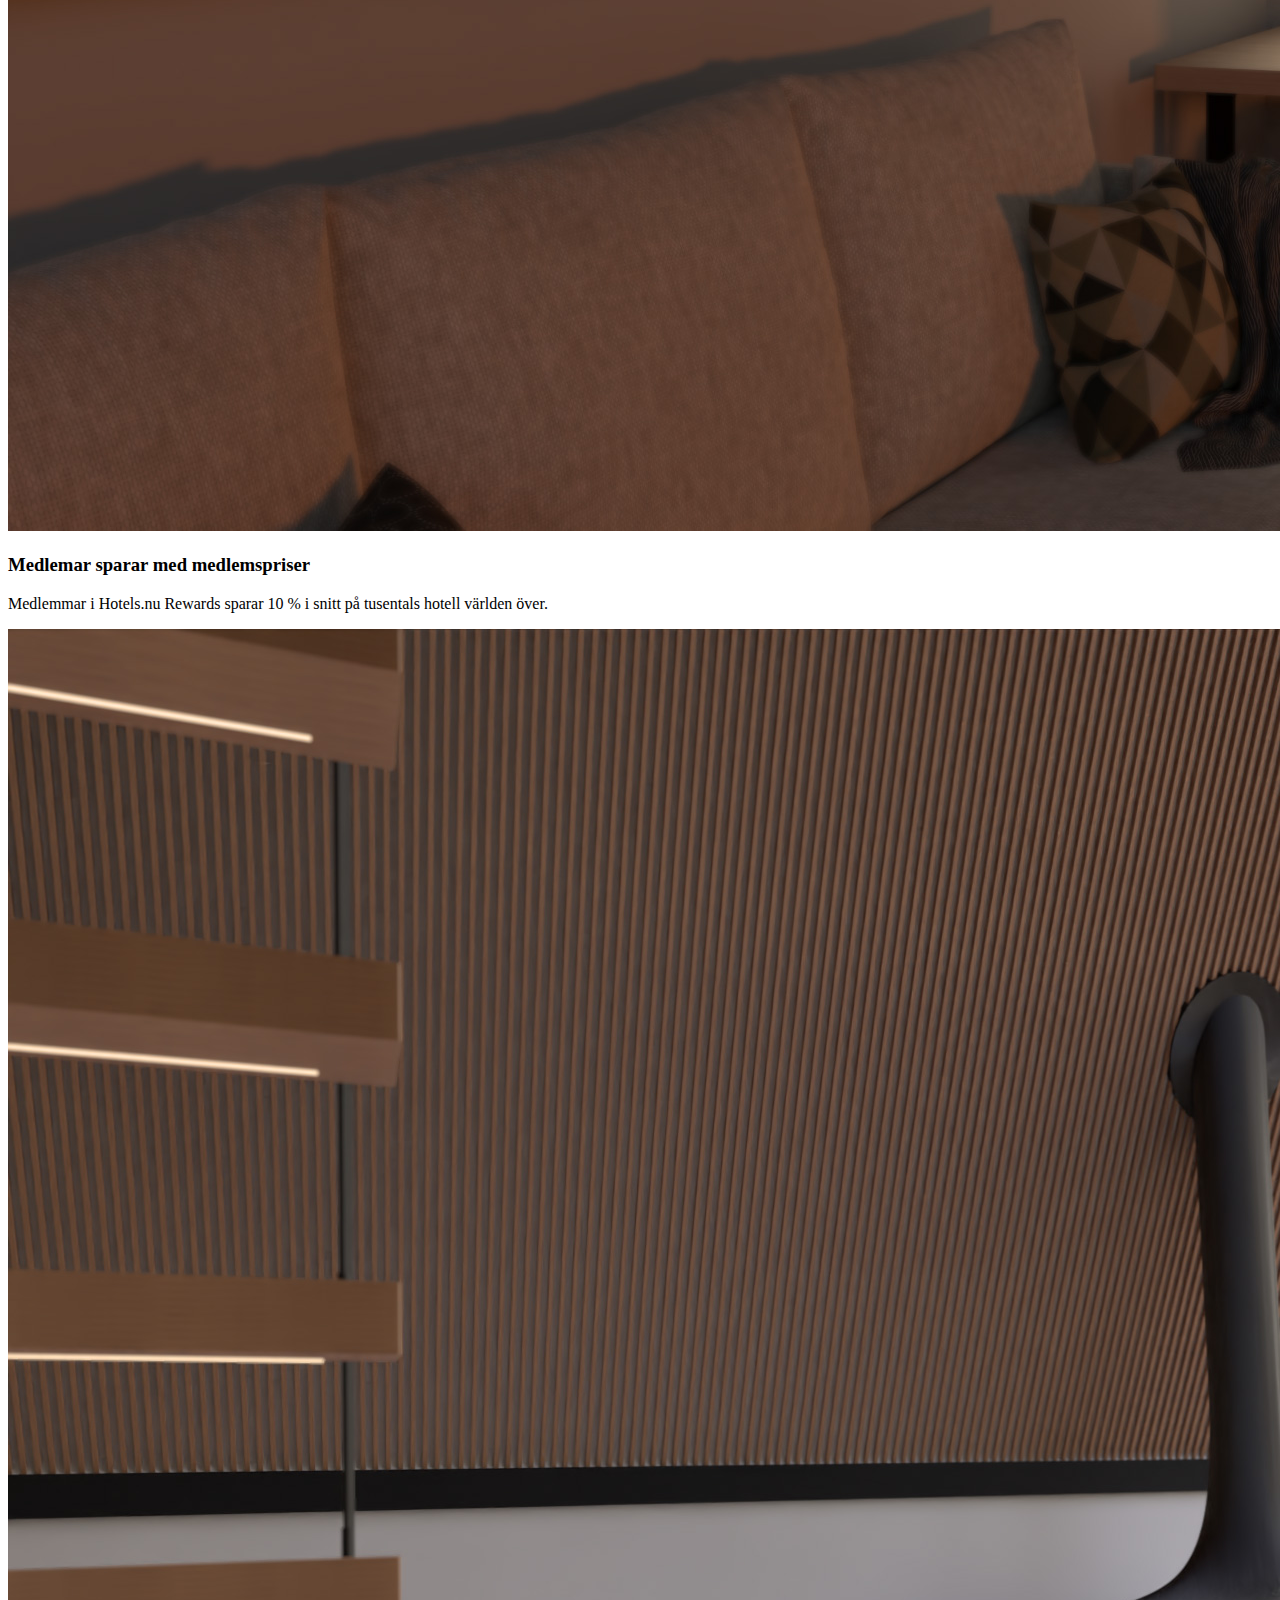
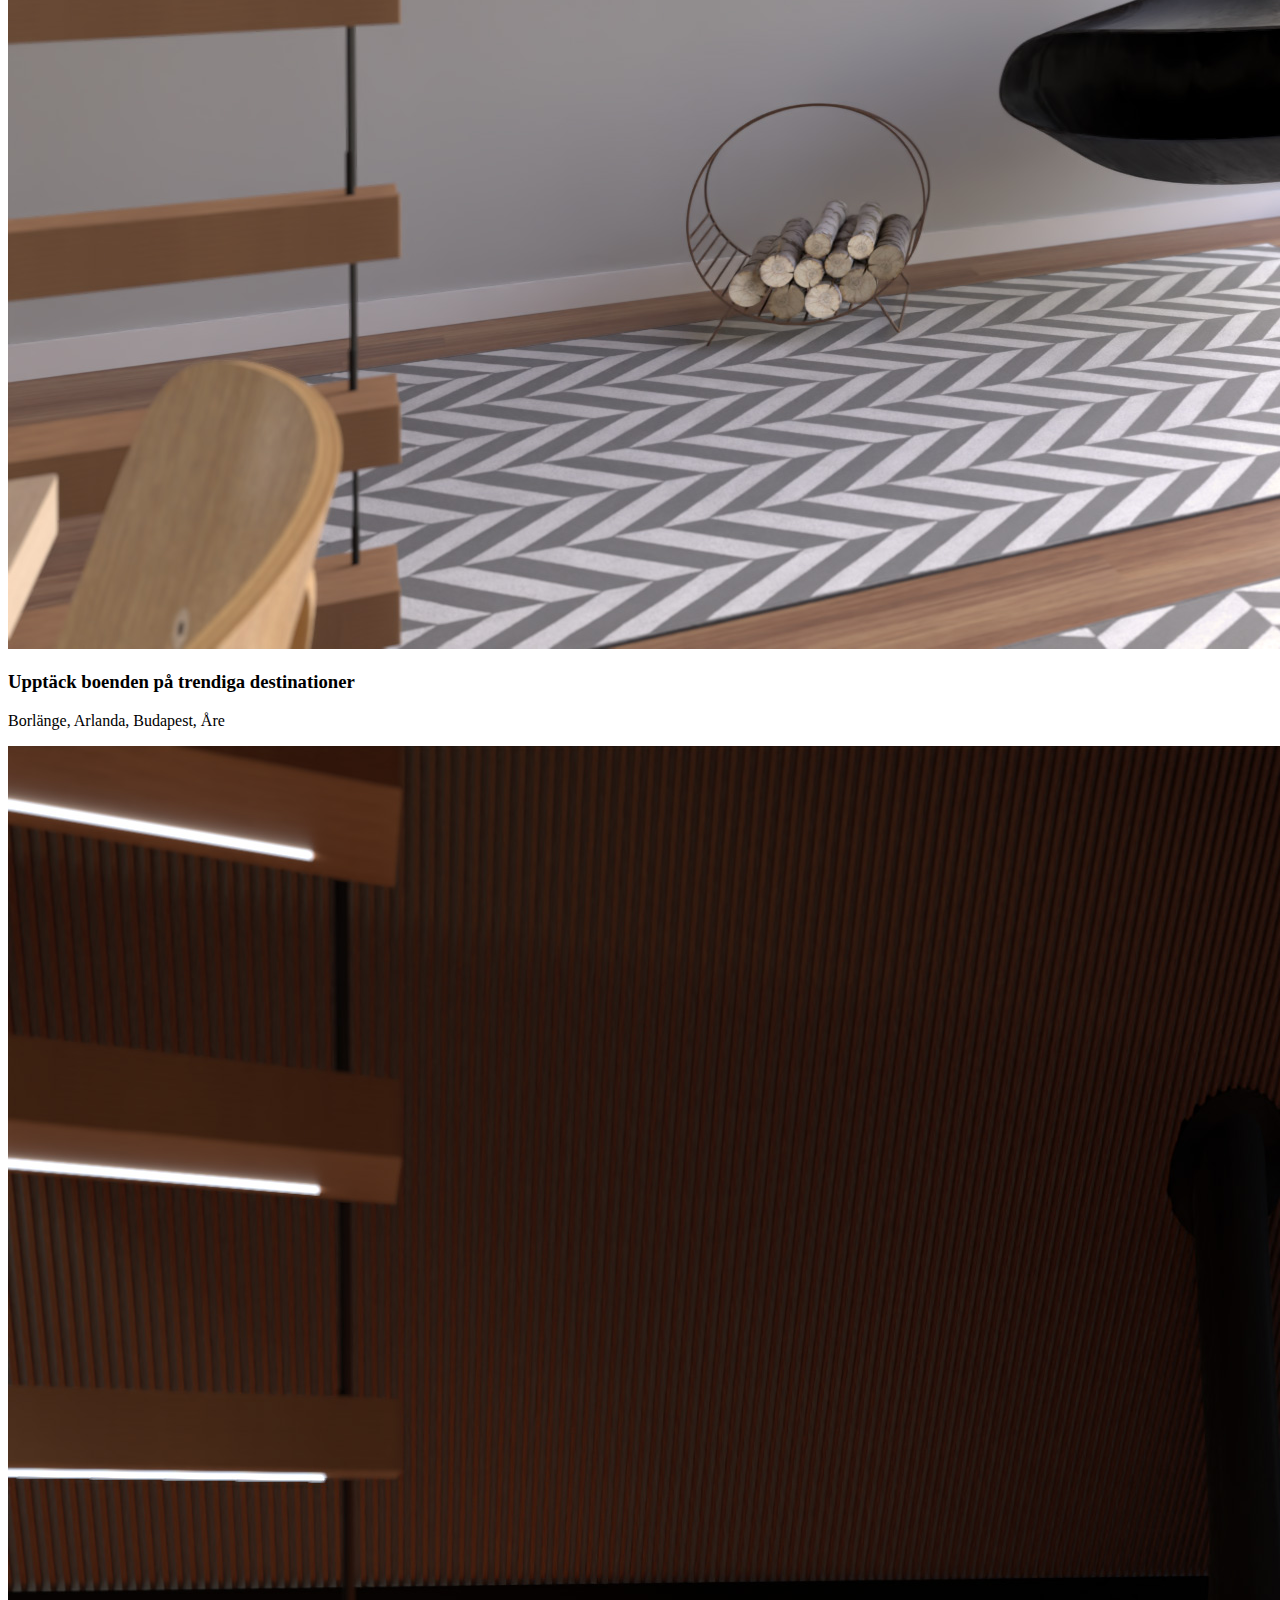
==== commit acd4fb88: "Fixed img sizes and added search" ====
--- a/index.html
+++ b/index.html
@@ -12,13 +12,12 @@
     <!-- Header Section -->
     <header class="header">
 
-        <h1 class="header__title">Bonz.ai</h1>
-
+        <a href="#"><h1 class="header__title">Bonz.ai</h1></a>
         <!-- Mobile Menu -->
         <nav class="header__mobile-menu">
             
             <ul class="header__menu-list">
-                     <li class="header__list-item"><a href="index om hotellet.html" class="header__menu-link">Om hotellet</a></li>
+                <li class="header__list-item"><a href="index om hotellet.html" class="header__menu-link">Om hotellet</a></li>
                 <li class="header__list-item"><a href="#" class="header__menu-link">Alla Resor</a></li>
                 <li class="header__list-item"><a href="Index Kontakta oss.html" class="header__menu-link">Kontakta oss</a></li>
                 <li class="header__list-item"><a href="Index Resor och boka rum.html" class="header__menu-link">Resor och boka rum</a></li>
